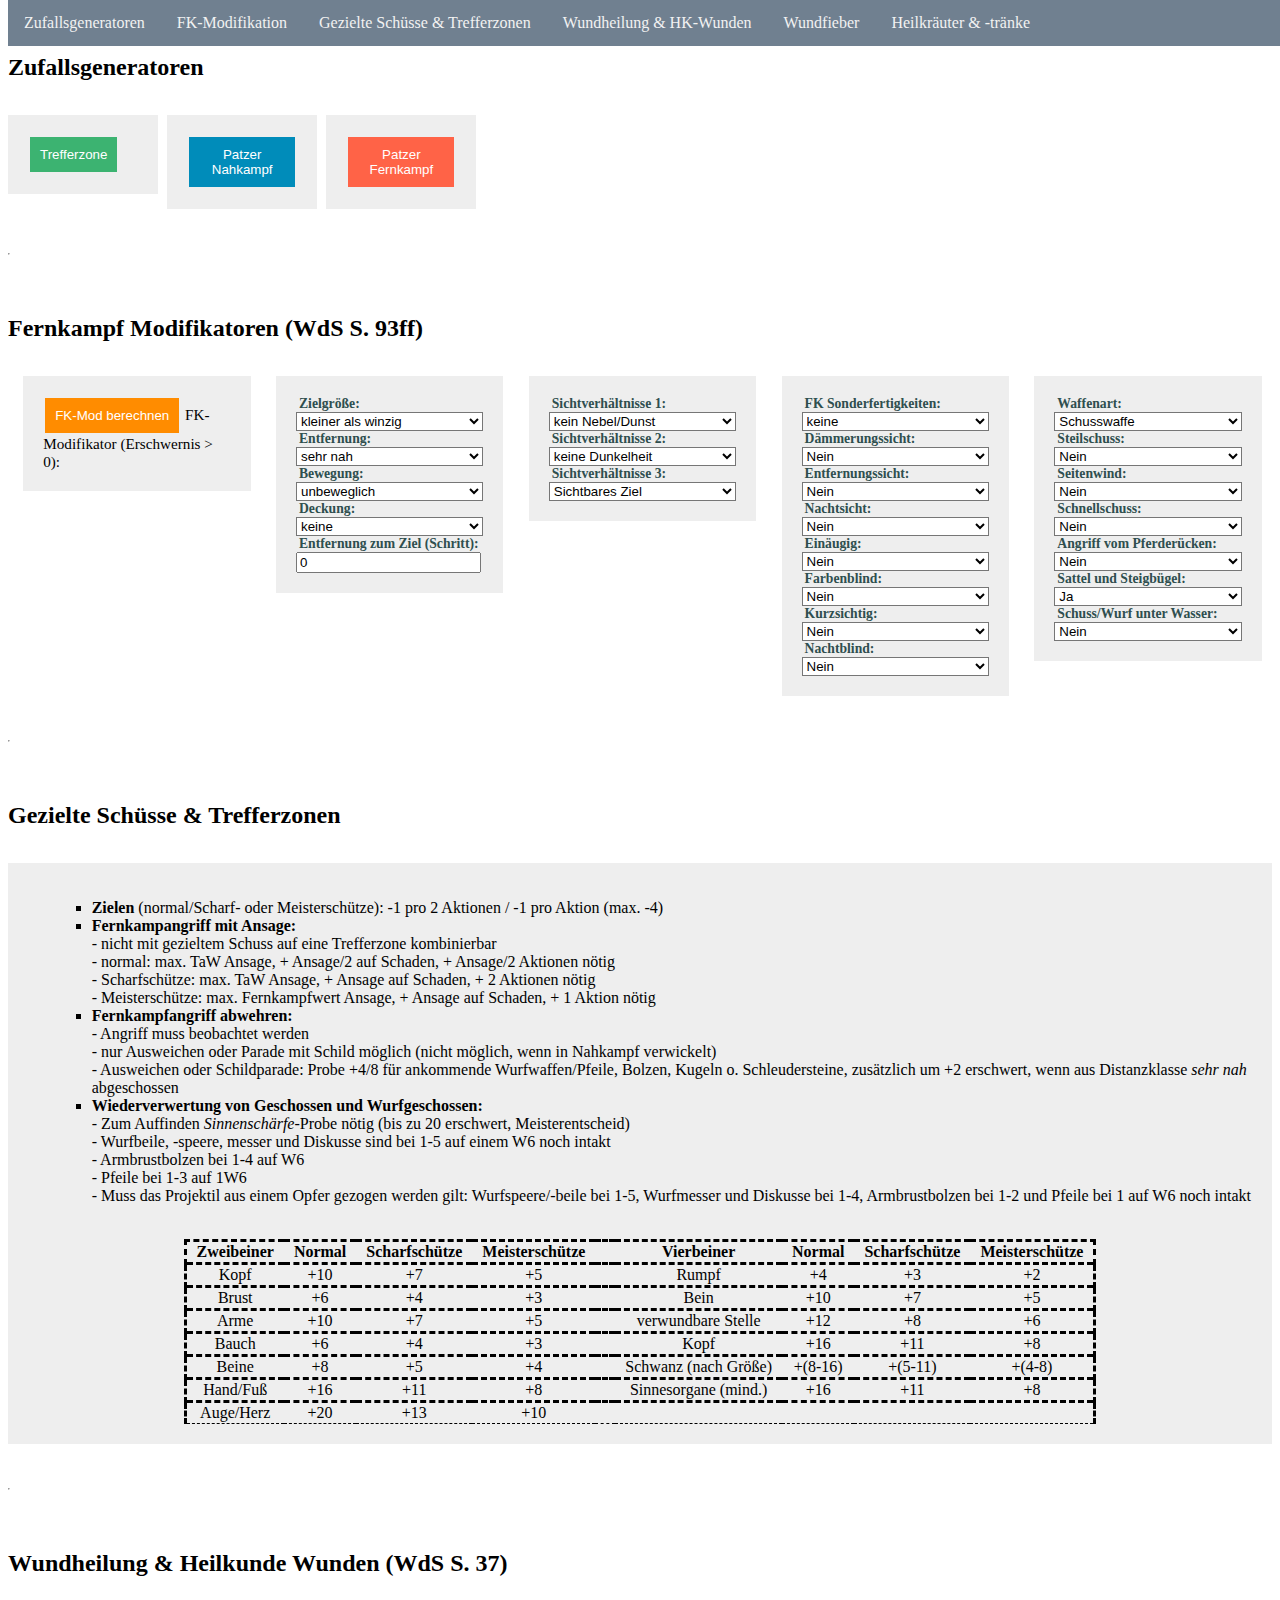
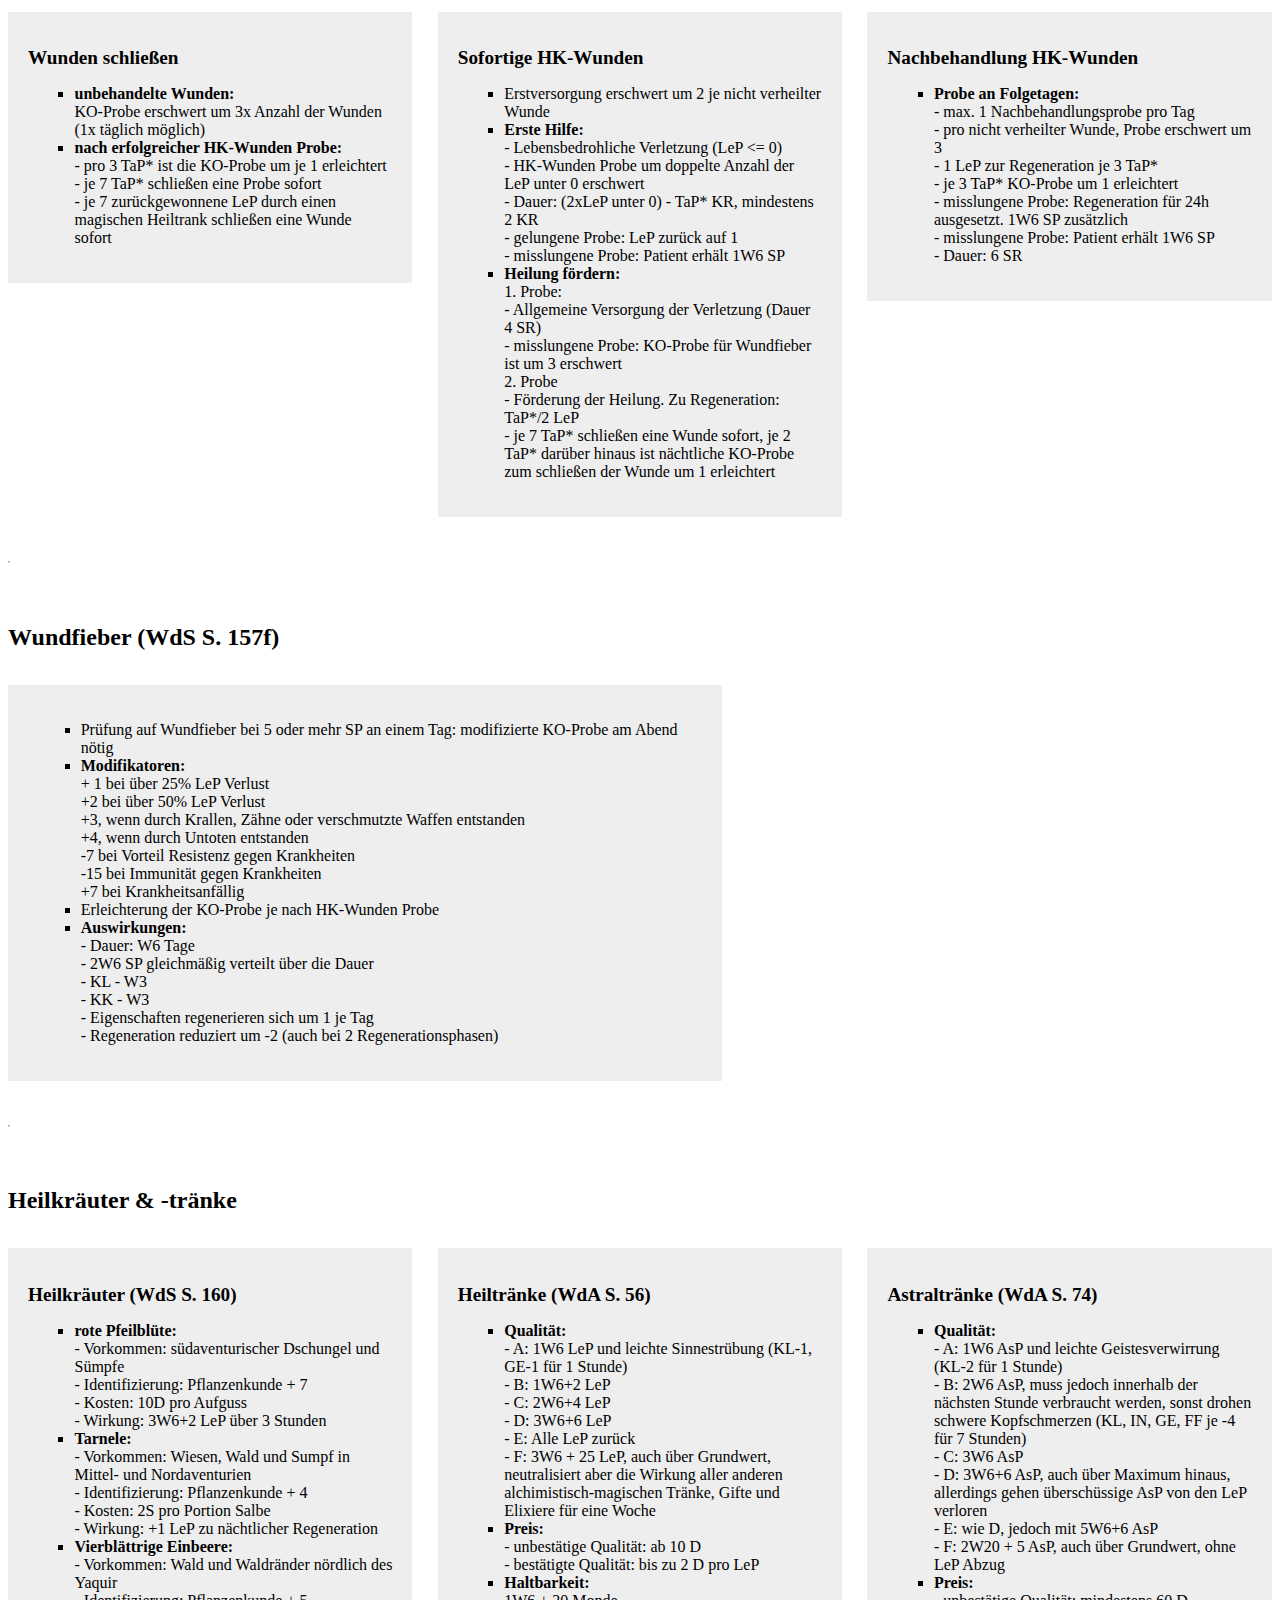
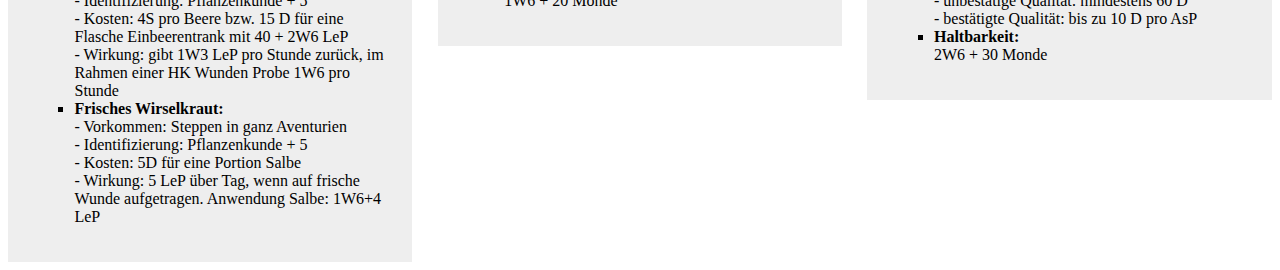
==== index.html @ 0fef97b5 "bugfix FK-mod + gezielte Schüsse und Trefferzonen" ====
<!DOCTYPE html>
<html lang="en">
  <head>
    <meta charset="utf-8" />
    <meta name="viewport" content="width=device-width, initial-scale=1" />
    <title>DSA Tool</title>
    <link rel="stylesheet" href="https://pyscript.net/alpha/pyscript.css" />
    <link rel="stylesheet" type="text/css" href="style.css" media="screen" />
    <script defer src="https://pyscript.net/alpha/pyscript.js"></script>
  </head>
  <body>
    <div class="navbar">
        <nav>
            <a href="#Zufallsgeneratoren">Zufallsgeneratoren</a>
            <a href="#FKMod">FK-Modifikation</a>
            <a href="#gezielterSchuss">Gezielte Schüsse & Trefferzonen</a>
            <a href="#Wundheilung">Wundheilung & HK-Wunden</a>
            <a href="#Wundfieber">Wundfieber</a>
            <a href="#Heilkraeuter">Heilkräuter & -tränke</a>
        </nav>
    </div>
    <div class="main">
        <div class="container">
            <h1 id="Zufallsgeneratoren">Zufallsgeneratoren</h1>
            <br>
            <div class="bigbox">
                <button id="submit" class="button button1" pys-onClick="trefferzone">Trefferzone</button>
                <div id="output"></div>
                <py-script src="./DSAtool.py"></py-script>
            </div>
            <div class="bigbox">
                <button id="submit2" class="button button2" pys-onClick="patzertabelle_nk">Patzer Nahkampf</button>
                <div id="output2"></div>
                <py-script src="./DSAtool.py"></py-script>
            </div>
            <div class="bigbox">
                <button id="submit3" class="button button3" pys-onClick="patzertabelle_fk">Patzer Fernkampf</button>
                <div id="output3"></div>
                <py-script src="./DSAtool.py"></py-script>
            </div>
        </div>
        <div class="container">
            <br>
            <br>
            <hr>
            <br>
            <br>
        </div>
        <div class="container">
            <h1 id="FKMod">Fernkampf Modifikatoren (WdS S. 93ff)</h1><br>
            <form onsubmit="return false">
                <div class ="box2">
                    <input class="button button4" pys-onClick="fk_html_to_py" type="submit" id="btn-form" value="FK-Mod berechnen">
                    <py-script src="./DSAtool.py"></py-script>
                    FK-Modifikator (Erschwernis > 0):
                    <b><div id="output4"></div></b>
                </div>
                <div class="box2">
                    <label>Zielgröße:</label>
                    <select name="size" id="size">
                        <option value="kleiner als winzig">kleiner als winzig</option>
                        <option value="winzig">winzig (z.B. Münze, Drachenauge, Maus, Kröte)</option>
                        <option value="sehr klein">sehr klein (z.B. Schlange, Fasan, Katze, Rabe</option>
                        <option value="klein">klein (z.B. Wolf, Reh, Schaf)</option>
                        <option value="mittel">mittel (z.B. Mensch, Ork, Elf, Goblin, Zwerg)</option>
                        <option value="groß">groß (z.B. Pferd, Steppenrind, Oger, Troll)</option>
                        <option value="sehr groß">sehr groß (z.B. Scheunentor, Drache, Elefant, Riese)</option>
                        <option value="größer als sehr groß">größer als sehr groß</option>
                    </select>
                    <label>Entfernung:</label>
                    <select name="distance" id="distance">
                        <option value="sehr nah">sehr nah</option>
                        <option value="nah">nah</option>
                        <option value="mittel">mittel</option>
                        <option value="weit">weit</option>
                        <option value="extrem weit">extrem weit</option>
                    </select>
                    <label for="movement">Bewegung:</label>
                    <select name="movement" id="movement">
                        <option value="unbeweglich">unbeweglich</option>
                        <option value="stillstehend">stillstehend</option>
                        <option value="leichte Bewegung">leicht</option>
                        <option value="schnelle Bewegung">schnell</option>
                        <option value="sehr schnelle Bewegung">sehr schnell</option>
                    </select>
                    <label for="protection">Deckung:</label>
                    <select name="protection" id="protection" width="40px !important">
                        <option value="none">keine</option>
                        <option value="halb">1/2-Deckung (z.B. große Schilde)</option>
                        <option value="dreiviertel">3/4-Deckung (z.B. sehr große Schilde)</option>
                    </select>
                    <label for="dis">Entfernung zum Ziel (Schritt):</label>
                    <input type="number" id="dis" name="dis" value="0"><br>
                </div>
                <div class="box2">
                    <label for="sight1">Sichtverhältnisse 1:</label>
                    <select name="sight1" id="sight1">
                        <option value="none">kein Nebel/Dunst</option>
                        <option value="Dunst">Dunst</option>
                        <option value="Nebel">Nebel</option>
                    </select>
                    <label for="sight2">Sichtverhältnisse 2:</label>
                    <select name="sight2" id="sight2">
                        <option value="none">keine Dunkelheit</option>
                        <option value="Dämmerung">Dämmerung</option>
                        <option value="Mondlicht">Mondlicht</option>
                        <option value="Sternenlicht">Sternenlicht</option>
                        <option value="Finsternis">Finster</option>
                    </select>
                    <label for="sight3">Sichtverhältnisse 3:</label>
                    <select name="sight3" id="sight3">
                        <option value="none">Sichtbares Ziel</option>
                        <option value="Unsichtbares Ziel">Unsichtbares Ziel</option>
                    </select>
                </div>
                <div class="box2">
                    <label for="range_SF">FK Sonderfertigkeiten:</label>
                    <select name="range_SF" id="range_SF">
                        <option value="none">keine</option>
                        <option value="Scharfschütze">Scharfschütze</option>
                        <option value="Meisterschütze">Meisterschütze</option>
                    </select>
                    <label for="twilightVision">Dämmerungssicht:</label>
                    <select name="twilightVision" id="twilightVision">
                        <option value="False">Nein</option>
                        <option value="True">Ja</option>
                    </select>
                    <label for="distanceView">Entfernungssicht:</label>
                    <select name="distanceView" id="distanceView">
                        <option value="False">Nein</option>
                        <option value="True">Ja</option>
                    </select>
                    <label for="nightVision">Nachtsicht:</label>
                    <select name="nightVision" id="nightVision">
                        <option value="False">Nein</option>
                        <option value="True">Ja</option>
                    </select>
                    <label for="oneEyed">Einäugig:</label>
                    <select name="oneEyed" id="oneEyed">
                        <option value="False">Nein</option>
                        <option value="True">Ja</option>
                    </select>
                    <label for="colorblind">Farbenblind:</label>
                    <select name="colorblind" id="colorblind">
                        <option value="False">Nein</option>
                        <option value="True">Ja</option>
                    </select>
                    <label for="shortsighted">Kurzsichtig:</label>
                    <select name="shortsighted" id="shortsighted">
                        <option value="False">Nein</option>
                        <option value="True">Ja</option>
                    </select>
                    <label for="nightblind">Nachtblind:</label>
                    <select name="nightblind" id="nightblind">
                        <option value="False">Nein</option>
                        <option value="True">Ja</option>
                    </select>
                </div>
                <div class="box2">
                    <label for="weapontype">Waffenart:</label>
                    <select name="weapontype" id="weapontype">
                        <option value="Schuss">Schusswaffe</option>
                        <option value="Wurf">Wurfwaffe</option>
                    </select>
                    <label for="steepshot">Steilschuss:</label>
                    <select name="steepshot" id="steepshot">
                        <option value="none">Nein</option>
                        <option value="up">nach oben</option>
                        <option value="down">nach unten</option>
                    </select>
                    <label for="sidewind">Seitenwind:</label>
                    <select name="sidewind" id="sidewind">
                        <option value="none">Nein</option>
                        <option value="böig">böig</option>
                        <option value="stark böig">stark böig</option>
                    </select>
                    <label for="quickshot">Schnellschuss:</label>
                    <select name="quickshot" id="quickshot">
                        <option value="False">Nein</option>
                        <option value="True">Ja</option>
                    </select>
                    <label for="horseattack">Angriff vom Pferderücken:</label>
                    <select name="horseattack" id="horseattack">
                        <option value="none">Nein</option>
                        <option value="stehend">stehendes Pferd</option>
                        <option value="Schritt">Bewegung in Schritt</option>
                        <option value="Galopp">Bewegung im Galopp</option>
                    </select>
                    <label for="horsesaddle">Sattel und Steigbügel:</label>
                    <select name="horsesaddle" id="horsesaddle">
                        <option value="True">Ja</option>
                        <option value="False">Nein</option>
                    </select>
                    <label for="underwater">Schuss/Wurf unter Wasser:</label>
                    <select name="underwater" id="underwater">
                        <option value="False">Nein</option>
                        <option value="True">Ja</option>
                    </select>
                </div>
            </form>
        </div>
        <div class="container">
            <br>
            <br>
            <hr>
            <br>
            <br>
        </div>
        <div class="container">
            <h1 id="gezielterSchuss">Gezielte Schüsse & Trefferzonen</h1>
            <br>
            <div class="maxbox">
                <ul>
                    <li><b>Zielen</b> (normal/Scharf- oder Meisterschütze): -1 pro 2 Aktionen / -1 pro Aktion (max. -4) </li>
                    <li><b>Fernkampangriff mit Ansage:</b>
                        <br>- nicht mit gezieltem Schuss auf eine Trefferzone kombinierbar
                        <br>- normal: max. TaW Ansage, + Ansage/2 auf Schaden, + Ansage/2 Aktionen nötig
                        <br>- Scharfschütze: max. TaW Ansage, + Ansage auf Schaden, + 2 Aktionen nötig
                        <br>- Meisterschütze: max. Fernkampfwert Ansage, + Ansage auf Schaden, + 1 Aktion nötig
                    </li>
                    <li><b>Fernkampfangriff abwehren:</b>
                        <br>- Angriff muss beobachtet werden
                        <br>- nur Ausweichen oder Parade mit Schild möglich (nicht möglich, wenn in Nahkampf verwickelt)
                        <br>- Ausweichen oder Schildparade: Probe +4/8 für ankommende Wurfwaffen/Pfeile, Bolzen, Kugeln o. Schleudersteine, zusätzlich um +2 erschwert, wenn aus Distanzklasse <i>sehr nah</i> abgeschossen
                    </li>
                    <li><b>Wiederverwertung von Geschossen und Wurfgeschossen:</b>
                        <br>- Zum Auffinden <i>Sinnenschärfe</i>-Probe nötig (bis zu 20 erschwert, Meisterentscheid)
                        <br>- Wurfbeile, -speere, messer und Diskusse sind bei 1-5 auf einem W6 noch intakt
                        <br>- Armbrustbolzen bei 1-4 auf W6
                        <br>- Pfeile bei 1-3 auf 1W6
                        <br>- Muss das Projektil aus einem Opfer gezogen werden gilt: Wurfspeere/-beile bei 1-5, Wurfmesser und Diskusse bei 1-4, Armbrustbolzen bei 1-2 und Pfeile bei 1 auf W6 noch intakt
                    </li>
                </ul>
                <br>
                <table style="margin-left:auto; margin-right:auto">
                    <tr>
                      <th>Zweibeiner</th>
                      <th>Normal</th>
                      <th>Scharfschütze</th>
                      <th>Meisterschütze</th>
                      <th></th>
                      <th>Vierbeiner</th>
                      <th>Normal</th>
                      <th>Scharfschütze</th>
                      <th>Meisterschütze</th>
                    </tr>
                    <tr>
                      <td>Kopf</td>
                      <td>+10</td>
                      <td>+7</td>
                      <td>+5</td>
                      <td></td>
                      <td>Rumpf</td>
                      <td>+4</td>
                      <td>+3</td>
                      <td>+2</td>
                    </tr>
                    <tr>
                      <td>Brust</td>
                      <td>+6</td>
                      <td>+4</td>
                      <td>+3</td>
                      <td></td>
                      <td>Bein</td>
                      <td>+10</td>
                      <td>+7</td>
                      <td>+5</td>
                    </tr>
                    <tr>
                        <td>Arme</td>
                        <td>+10</td>
                        <td>+7</td>
                        <td>+5</td>
                        <td></td>
                        <td>verwundbare Stelle</td>
                        <td>+12</td>
                        <td>+8</td>
                        <td>+6</td>
                      </tr>
                      <tr>
                        <td>Bauch</td>
                        <td>+6</td>
                        <td>+4</td>
                        <td>+3</td>
                        <td></td>
                        <td>Kopf</td>
                        <td>+16</td>
                        <td>+11</td>
                        <td>+8</td>
                      </tr>
                      <tr>
                        <td>Beine</td>
                        <td>+8</td>
                        <td>+5</td>
                        <td>+4</td>
                        <td></td>
                        <td>Schwanz (nach Größe)</td>
                        <td>+(8-16)</td>
                        <td>+(5-11)</td>
                        <td>+(4-8)</td>
                      </tr>
                      <tr>
                        <td>Hand/Fuß</td>
                        <td>+16</td>
                        <td>+11</td>
                        <td>+8</td>
                        <td></td>
                        <td>Sinnesorgane (mind.)</td>
                        <td>+16</td>
                        <td>+11</td>
                        <td>+8</td>
                      </tr>
                      <tr>
                        <td>Auge/Herz</td>
                        <td>+20</td>
                        <td>+13</td>
                        <td>+10</td>
                        <td></td>
                        <td></td>
                        <td></td>
                        <td></td>
                        <td></td>
                      </tr>
                  </table> 
            </div>
        </div>
        <div class="container">
            <br>
            <br>
            <hr>
            <br>
            <br>
        </div>
        <div class="container">
            <h1 id="Wundheilung">Wundheilung & Heilkunde Wunden (WdS S. 37)</h1><br>
            <div class="bigbox">
                <h2>Wunden schließen</h2>
                <ul>
                    <li><b>unbehandelte Wunden:</b><br>KO-Probe erschwert um 3x Anzahl der Wunden (1x täglich möglich)</li>
                    <li><b>nach erfolgreicher HK-Wunden Probe:</b><br>- pro 3 TaP* ist die KO-Probe um je 1 erleichtert<br>- je 7 TaP* schließen eine Probe sofort<br>- je 7 zurückgewonnene LeP durch einen magischen Heiltrank schließen eine Wunde sofort</li>
                </ul>
            </div>
            <div class="bigbox">
                <h2>Sofortige HK-Wunden</h2>
                <ul>
                    <li>Erstversorgung erschwert um 2 je nicht verheilter Wunde</li>
                    <li><b>Erste Hilfe:</b><br>- Lebensbedrohliche Verletzung (LeP <= 0)<br>- HK-Wunden Probe um doppelte Anzahl der LeP unter 0 erschwert<br>- Dauer: (2xLeP unter 0) - TaP* KR, mindestens 2 KR<br>- gelungene Probe: LeP zurück auf 1<br>- misslungene Probe: Patient erhält 1W6 SP</li>
                    <li><b>Heilung fördern:</b><br>1. Probe:<br>- Allgemeine Versorgung der Verletzung (Dauer 4 SR)<br>- misslungene Probe: KO-Probe für Wundfieber ist um 3 erschwert<br>2. Probe<br>- Förderung der Heilung. Zu Regeneration: TaP*/2 LeP<br>- je 7 TaP* schließen eine Wunde sofort, je 2 TaP* darüber hinaus ist nächtliche KO-Probe zum schließen der Wunde um 1 erleichtert</li>
                </ul>
            </div>
            <div class="bigbox">
                <h2>Nachbehandlung HK-Wunden</h2>
                <ul>
                    <li><b>Probe an Folgetagen:</b><br>- max. 1 Nachbehandlungsprobe pro Tag<br>- pro nicht verheilter Wunde, Probe erschwert um 3<br>- 1 LeP zur Regeneration je 3 TaP*<br>- je 3 TaP* KO-Probe um 1 erleichtert<br>- misslungene Probe: Regeneration für 24h ausgesetzt. 1W6 SP zusätzlich<br>- misslungene Probe: Patient erhält 1W6 SP<br>- Dauer: 6 SR</li>
                </ul>
            </div>
        </div>
        <div class="container">
            <br>
            <br>
            <hr>
            <br>
            <br>
        </div>
        <div class="container">
            <h1 id="Wundfieber">Wundfieber (WdS S. 157f)</h1><br>
            <div class="maxbox">
                <ul>
                    <li>Prüfung auf Wundfieber bei 5 oder mehr SP an einem Tag: modifizierte KO-Probe am Abend nötig</li>
                    <li><b>Modifikatoren:</b><br>+ 1 bei über 25% LeP Verlust<br>+2 bei über 50% LeP Verlust<br>+3, wenn durch Krallen, Zähne oder verschmutzte Waffen entstanden<br>+4, wenn durch Untoten entstanden<br>-7 bei Vorteil Resistenz gegen Krankheiten<br>-15 bei Immunität gegen Krankheiten<br>+7 bei Krankheitsanfällig</li>
                    <li>Erleichterung der KO-Probe je nach HK-Wunden Probe</li>
                    <li><b>Auswirkungen:</b><br>- Dauer: W6 Tage<br>- 2W6 SP gleichmäßig verteilt über die Dauer<br>- KL - W3<br>- KK - W3<br>- Eigenschaften regenerieren sich um 1 je Tag<br>- Regeneration reduziert um -2 (auch bei 2 Regenerationsphasen) </li>
                </ul>
            </div>
        </div>
        <div class="container">
            <br>
            <br>
            <hr>
            <br>
            <br>
        </div>
        <div class="container">
            <h1 id="Heilkraeuter">Heilkräuter & -tränke</h1><br>
            <div class="bigbox">
                <h2>Heilkräuter (WdS S. 160)</h2>
                <ul>
                    <li><b>rote Pfeilblüte:</b><br>- Vorkommen: südaventurischer Dschungel und Sümpfe<br>- Identifizierung: Pflanzenkunde + 7<br>- Kosten: 10D pro Aufguss<br>- Wirkung: 3W6+2 LeP über 3 Stunden</li>
                    <li><b>Tarnele:</b><br>- Vorkommen: Wiesen, Wald und Sumpf in Mittel- und Nordaventurien<br>- Identifizierung: Pflanzenkunde + 4<br>- Kosten: 2S pro Portion Salbe<br>- Wirkung: +1 LeP zu nächtlicher Regeneration</li>
                    <li><b>Vierblättrige Einbeere:</b><br>- Vorkommen: Wald und Waldränder nördlich des Yaquir<br>- Identifizierung: Pflanzenkunde + 5<br>- Kosten: 4S pro Beere bzw. 15 D für eine Flasche Einbeerentrank mit 40 + 2W6 LeP<br>- Wirkung: gibt 1W3 LeP pro Stunde zurück, im Rahmen einer HK Wunden Probe 1W6 pro Stunde</li>
                    <li><b>Frisches Wirselkraut:</b><br>- Vorkommen: Steppen in ganz Aventurien<br>- Identifizierung: Pflanzenkunde + 5<br>- Kosten: 5D für eine Portion Salbe<br>- Wirkung: 5 LeP über Tag, wenn auf frische Wunde aufgetragen. Anwendung Salbe: 1W6+4 LeP</li>
                </ul>
            </div>
            <div class="bigbox">
                <h2>Heiltränke (WdA S. 56)</h2>
                <ul>
                    <li><b>Qualität:</b><br>- A: 1W6 LeP und leichte Sinnestrübung (KL-1, GE-1 für 1 Stunde)<br>- B: 1W6+2 LeP<br>- C: 2W6+4 LeP<br>- D: 3W6+6 LeP<br>- E: Alle LeP zurück<br>- F: 3W6 + 25 LeP, auch über Grundwert, neutralisiert aber die Wirkung aller anderen alchimistisch-magischen Tränke, Gifte und Elixiere für eine Woche</li>
                    <li><b>Preis:</b><br>- unbestätige Qualität: ab 10 D<br>- bestätigte Qualität: bis zu 2 D pro LeP</li>
                    <li><b>Haltbarkeit:</b><br>1W6 + 20 Monde</li>
                </ul>
            </div>
            <div class="bigbox">
                <h2>Astraltränke (WdA S. 74)</h2>
                <ul>
                    <li><b>Qualität:</b><br>- A: 1W6 AsP und leichte Geistesverwirrung (KL-2 für 1 Stunde)<br>- B: 2W6 AsP, muss jedoch innerhalb der nächsten Stunde verbraucht werden, sonst drohen schwere Kopfschmerzen (KL, IN, GE, FF je -4 für 7 Stunden)<br>- C: 3W6 AsP<br>- D: 3W6+6 AsP, auch über Maximum hinaus, allerdings gehen überschüssige AsP von den LeP verloren<br>- E: wie D, jedoch mit 5W6+6 AsP<br>- F: 2W20 + 5 AsP, auch über Grundwert, ohne LeP Abzug</li>
                    <li><b>Preis:</b><br>- unbestätige Qualität: mindestens 60 D<br>- bestätigte Qualität: bis zu 10 D pro AsP</li>
                    <li><b>Haltbarkeit:</b><br>2W6 + 30 Monde</li>
                </ul>
            </div>
        </div>
    </div>
  </body>
</html>
---- style.css ----
html {
    scroll-behavior: smooth;
}

body {
    background-color: white;
}

h1 {
    font-size: 1.5em;
  }

h2 {
    font-size: 1.2em;
    font-weight: bold;
}

.button {
    border:none;
    color: white;
    padding: 10px 10px;
    text-align: center;
    text-decoration: none;
    display: inline-block;
    font-size: 1.0 em;
    margin: 2px 2px;
    cursor: pointer;
}
  
.button1 {background-color: mediumseagreen;} /* Green */
.button2 {background-color: #008CBA;} /* Blue */
.button3 {background-color: tomato;}
.button4 {background-color: darkorange;}

form {
      width: 100%;
      margin: 0 auto;
      padding: 0 1em;
      font-size: 0.95em;
}

form label {
    display: block;
    font-size: 0.9em;
    font-weight: bold;
    color: darkslategrey;
    padding-left: 3px;
}

form select {
    background-color: white;
    min-width: 100%;
    max-width: 100%;
}

.container {
    display:table;
}

.table-row {
    display:table-row;
}

.box2 { 
    float: left;
    width: 18%;
    margin-right: 2%;
    padding: 20px;
    background: #eeeeee;
    box-sizing: border-box;
}

.box2:last-child { 
    margin-right: 0;
}

.bigbox { 
    float: left;
    width: 32%;
    margin-right: 2%;
    padding: 20px;
    background: #eeeeee;
    box-sizing: border-box;
    font-size: 1.0em;
}

.bigbox:last-child { 
    margin-right: 0;
}

.maxbox { 
    float: left;
    width: 100%;
    padding: 20px;
    background: #eeeeee;
    box-sizing: border-box;
    font-size: 1.0em;
}

.maxbox:last-child { 
    margin-right: 0;
}

li {
    font-size: 1.0em;
    list-style: square;
    margin-left: 2%;
 }

  /* The navigation bar */
.navbar {
    overflow: hidden;
    background-color: slategray;
    position: fixed; /* Set the navbar to fixed position */
    top: 0; /* Position the navbar at the top of the page */
    width: 100%; /* Full width */
    }

/* Links inside the navbar */
.navbar a {
    float: left;
    display: block;
    color: #f2f2f2;
    text-align: center;
    padding: 14px 16px;
    text-decoration: none;
}

/* Change background on mouse-over */
.navbar a:hover {
    background: #D6EEEE;
    color: black;
}

/* Main content */
.main {
    margin-top: 3%; /* Add a top margin to avoid content overlay */
}

table {
    border: 0px;
    border-collapse: collapse;
}

th, td {
    text-align: center;
    padding-left: 10px;
    padding-right: 10px;
}

tr {
    border-bottom: 1px solid black;
    border-style: dashed;
}

tr:hover {
    background-color: #D6EEEE;
}
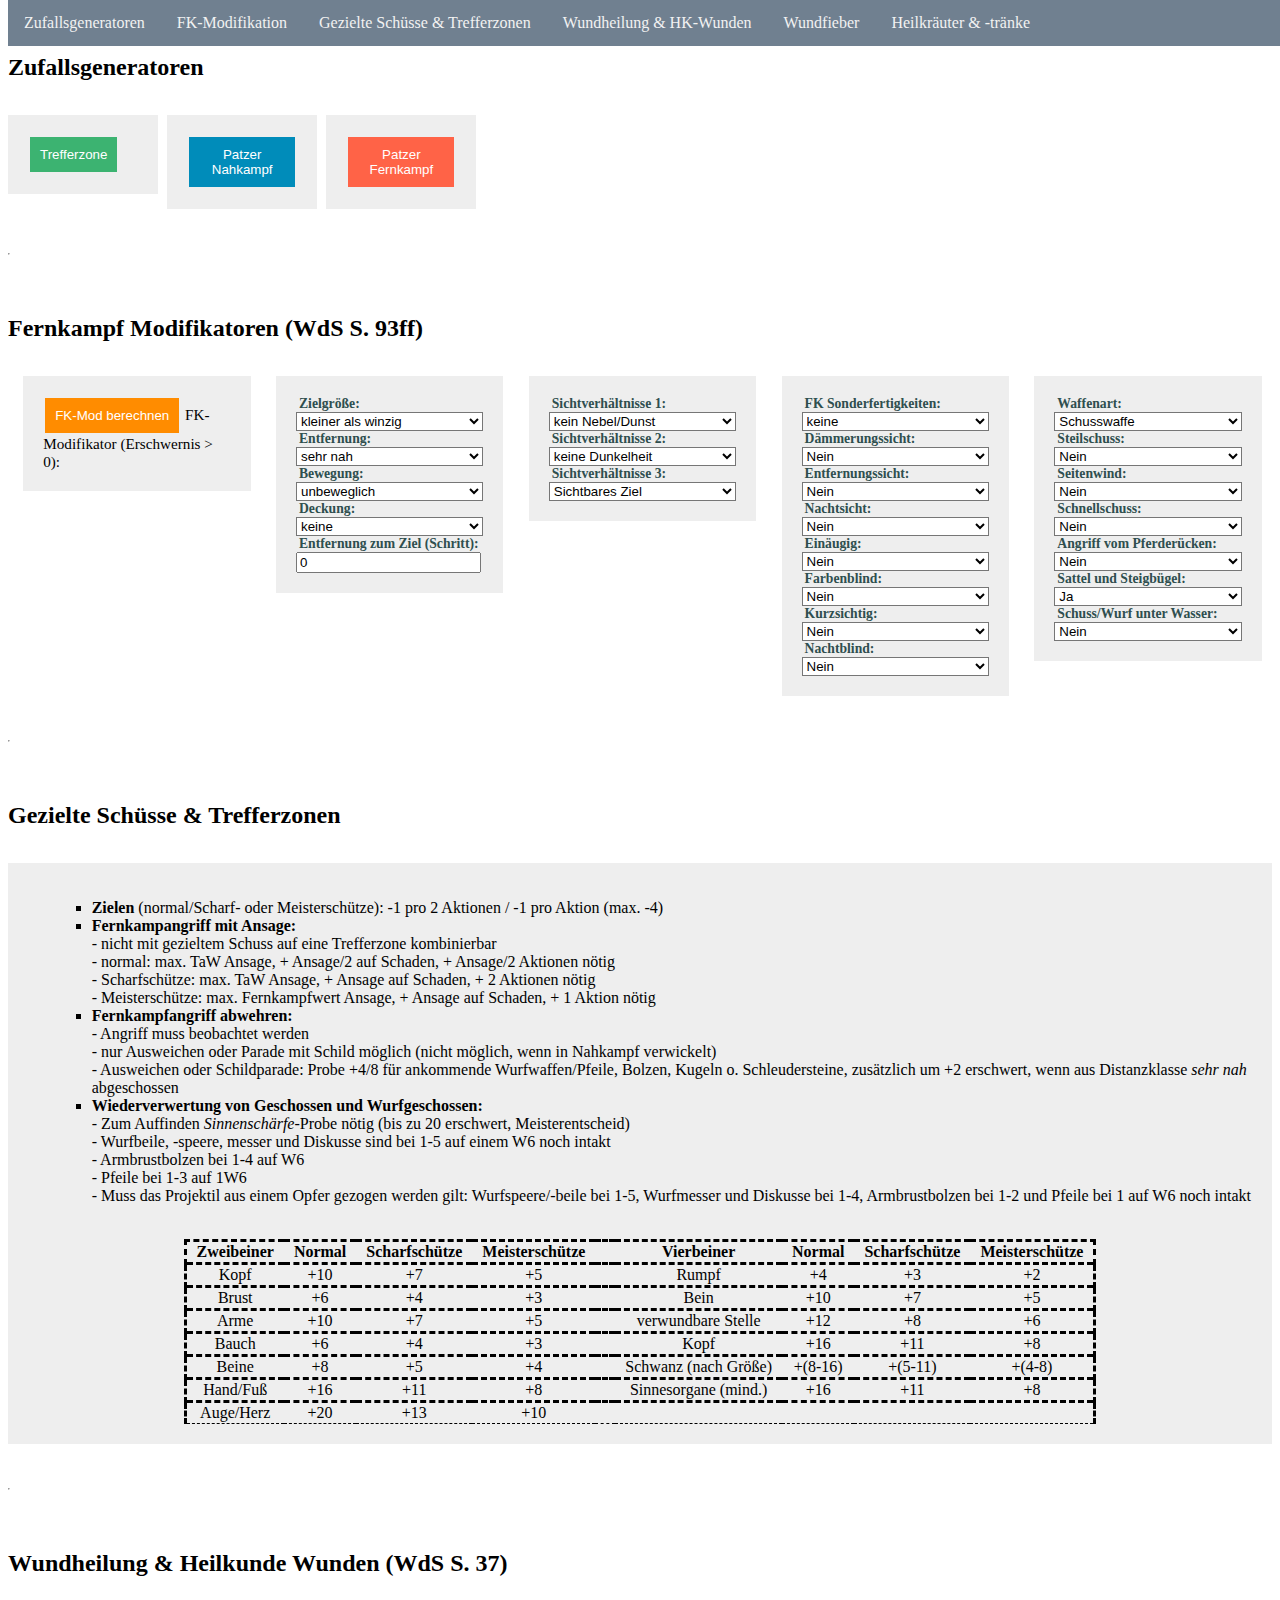
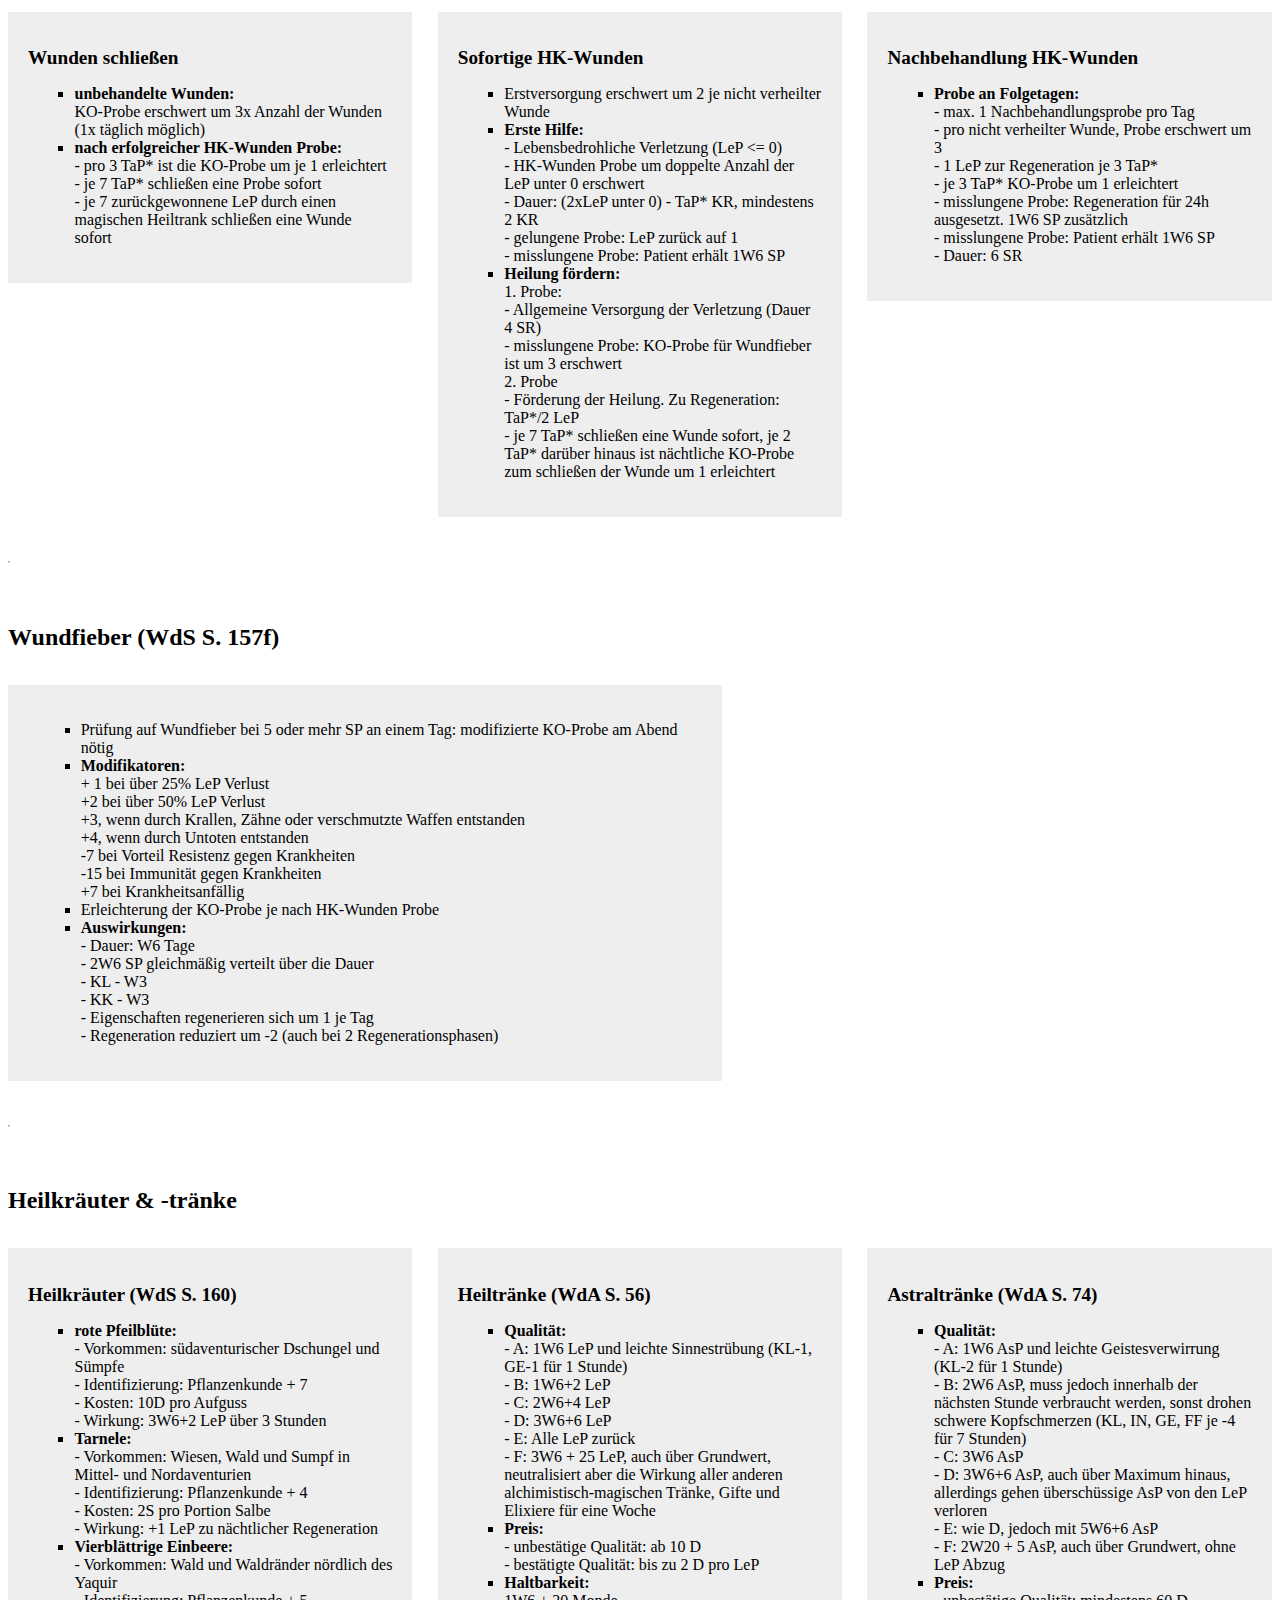
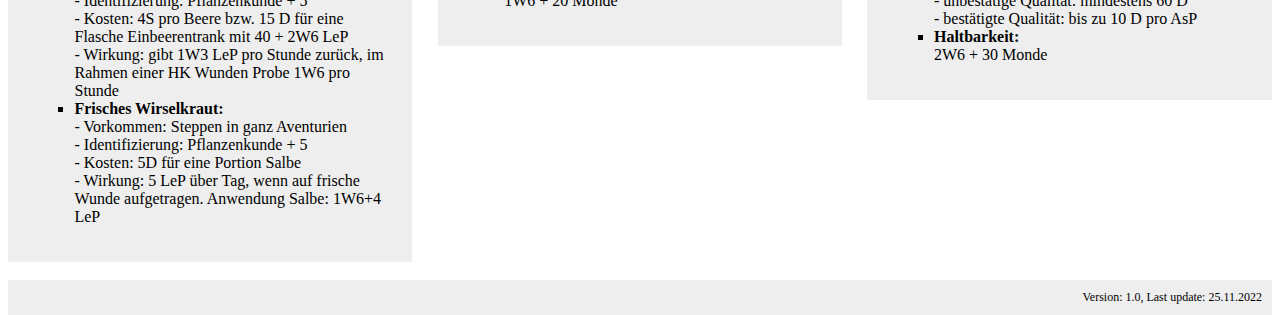
==== commit f47908ad: "adding version + last update" ====
--- a/index.html
+++ b/index.html
@@ -408,6 +408,10 @@
                 </ul>
             </div>
         </div>
+        <br>
+        <div class="infobox">
+            Version: 1.0, Last update: 25.11.2022
+        </div>
     </div>
   </body>
 </html>--- a/style.css
+++ b/style.css
@@ -97,8 +97,14 @@
     font-size: 1.0em;
 }
 
-.maxbox:last-child { 
-    margin-right: 0;
+.infobox { 
+    float: left;
+    width: 100%;
+    padding: 10px;
+    background: #eeeeee;
+    box-sizing: border-box;
+    font-size: 0.75em;
+    text-align: right;
 }
 
 li {
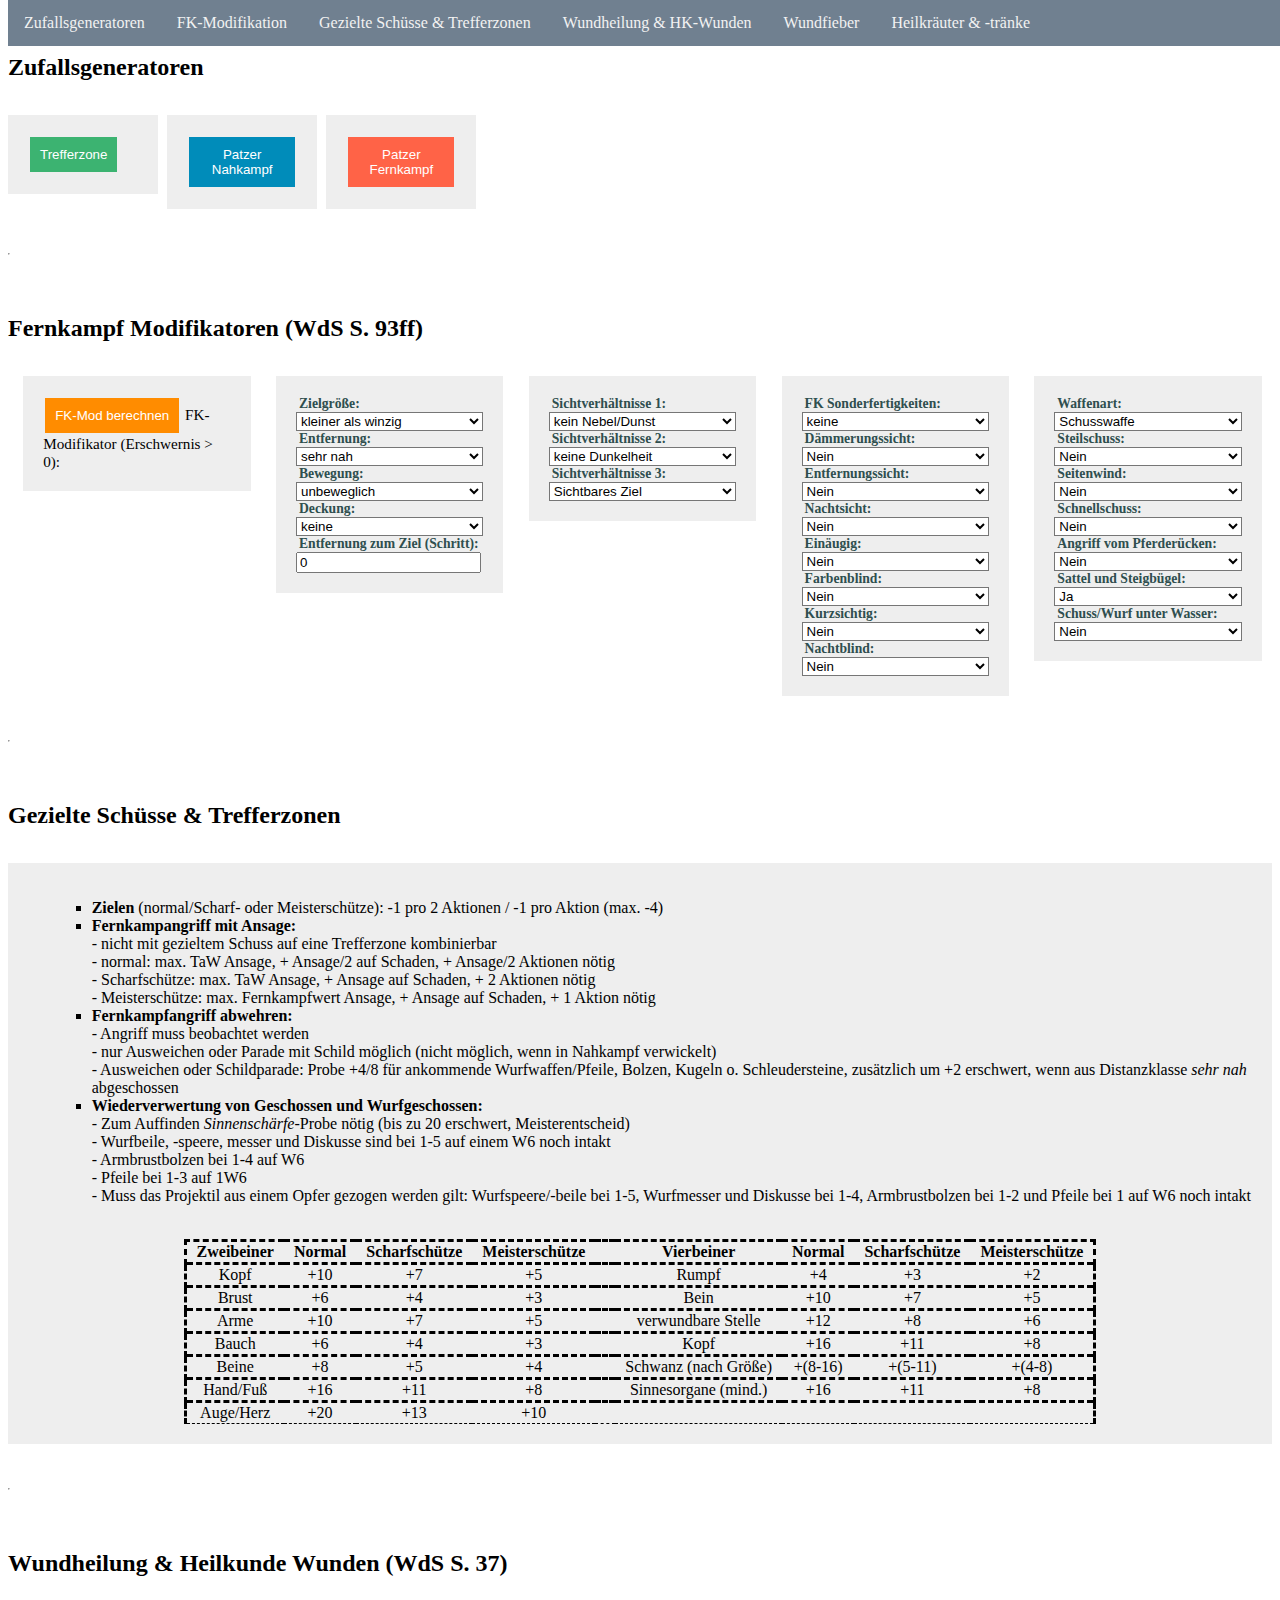
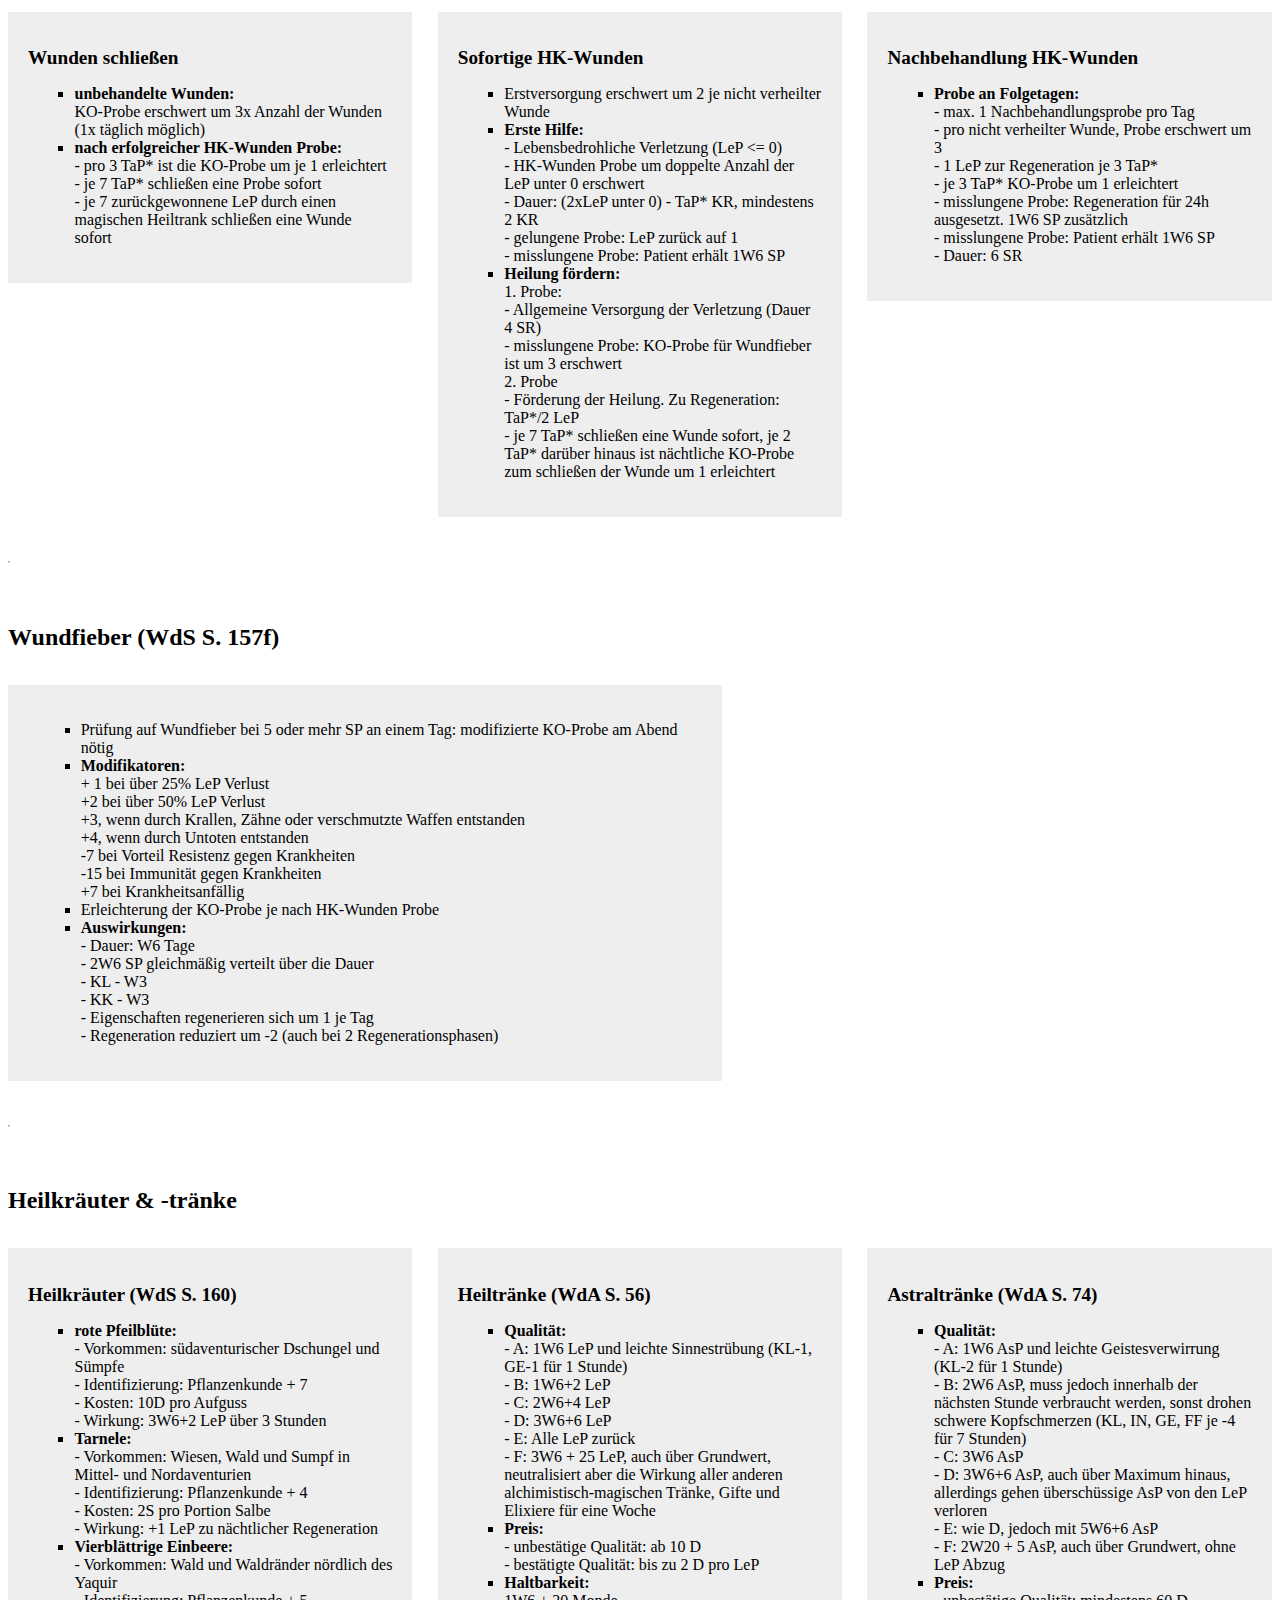
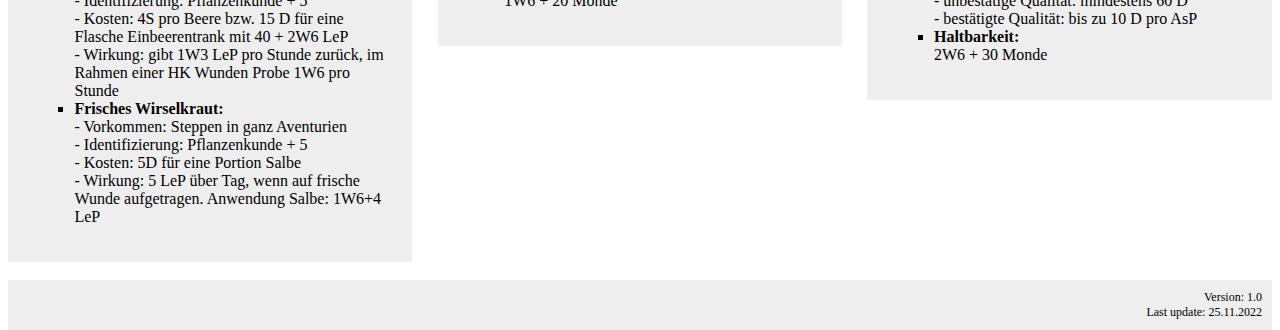
==== commit 6929c996: "Adjusting styles" ====
--- a/index.html
+++ b/index.html
@@ -410,7 +410,8 @@
         </div>
         <br>
         <div class="infobox">
-            Version: 1.0, Last update: 25.11.2022
+            Version: 1.0<br>
+            Last update: 25.11.2022
         </div>
     </div>
   </body>
--- a/style.css
+++ b/style.css
@@ -55,6 +55,10 @@
 
 .container {
     display:table;
+}
+
+.main {
+    margin-top: 3%; /* Add a top margin to avoid content overlay */
 }
 
 .table-row {
@@ -117,12 +121,10 @@
 .navbar {
     overflow: hidden;
     background-color: slategray;
-    position: fixed; /* Set the navbar to fixed position */
-    top: 0; /* Position the navbar at the top of the page */
-    width: 100%; /* Full width */
+    position: fixed;
+    top: 0;
+    width: 100%;
     }
-
-/* Links inside the navbar */
 .navbar a {
     float: left;
     display: block;
@@ -131,18 +133,13 @@
     padding: 14px 16px;
     text-decoration: none;
 }
-
-/* Change background on mouse-over */
 .navbar a:hover {
     background: #D6EEEE;
     color: black;
 }
 
-/* Main content */
-.main {
-    margin-top: 3%; /* Add a top margin to avoid content overlay */
-}
 
+/* Table Style */
 table {
     border: 0px;
     border-collapse: collapse;
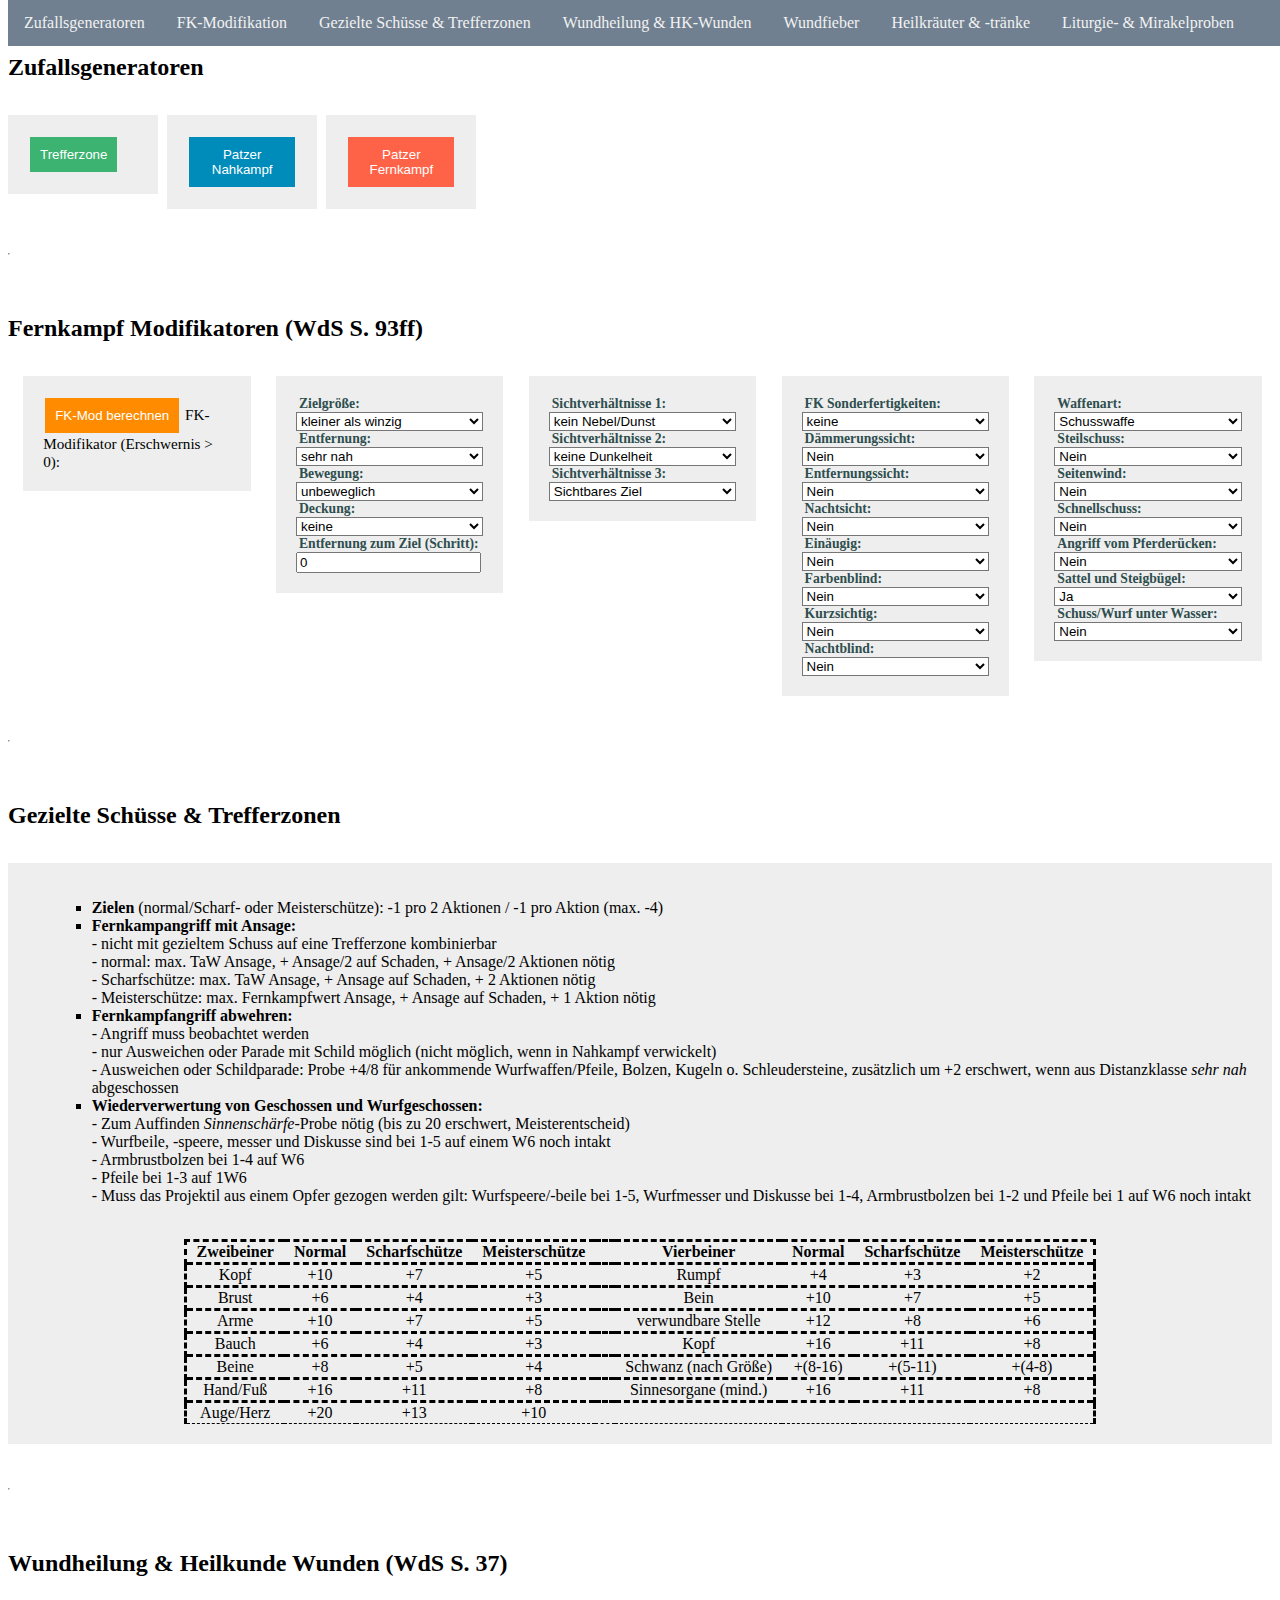
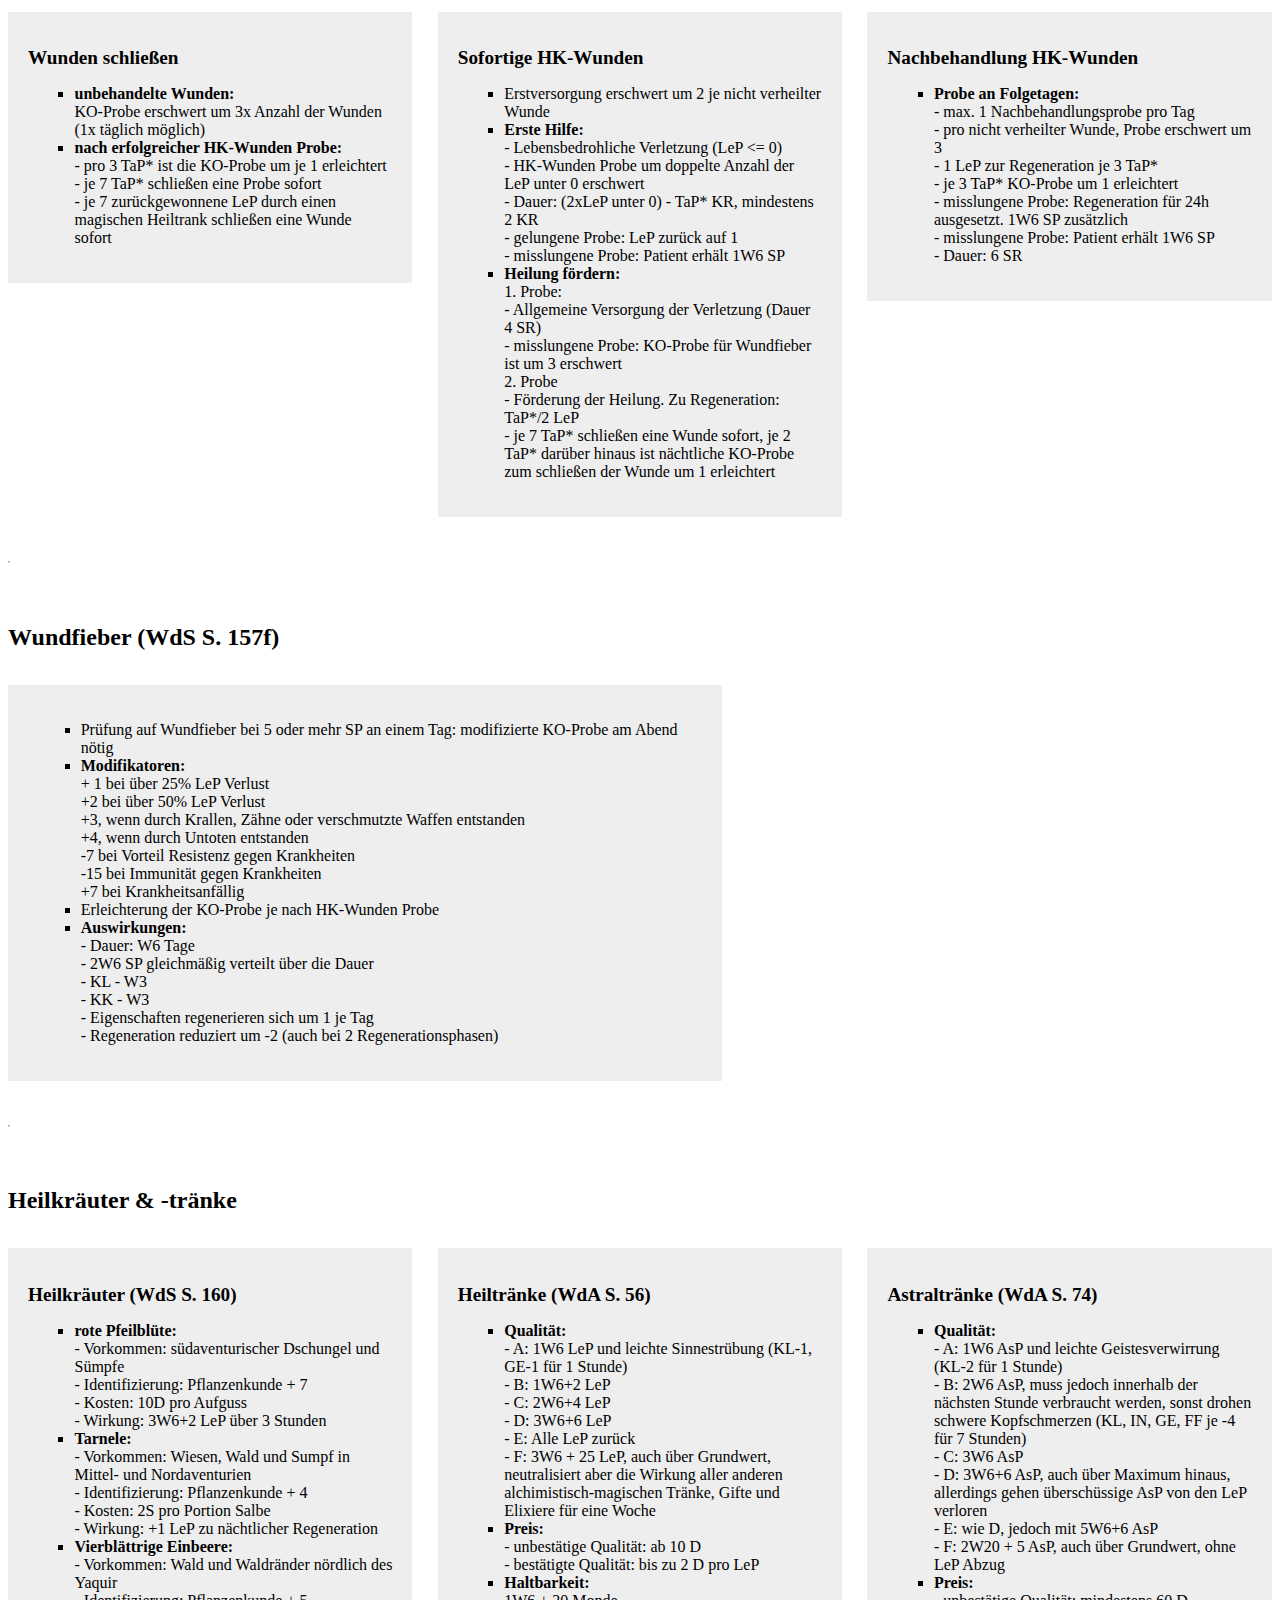
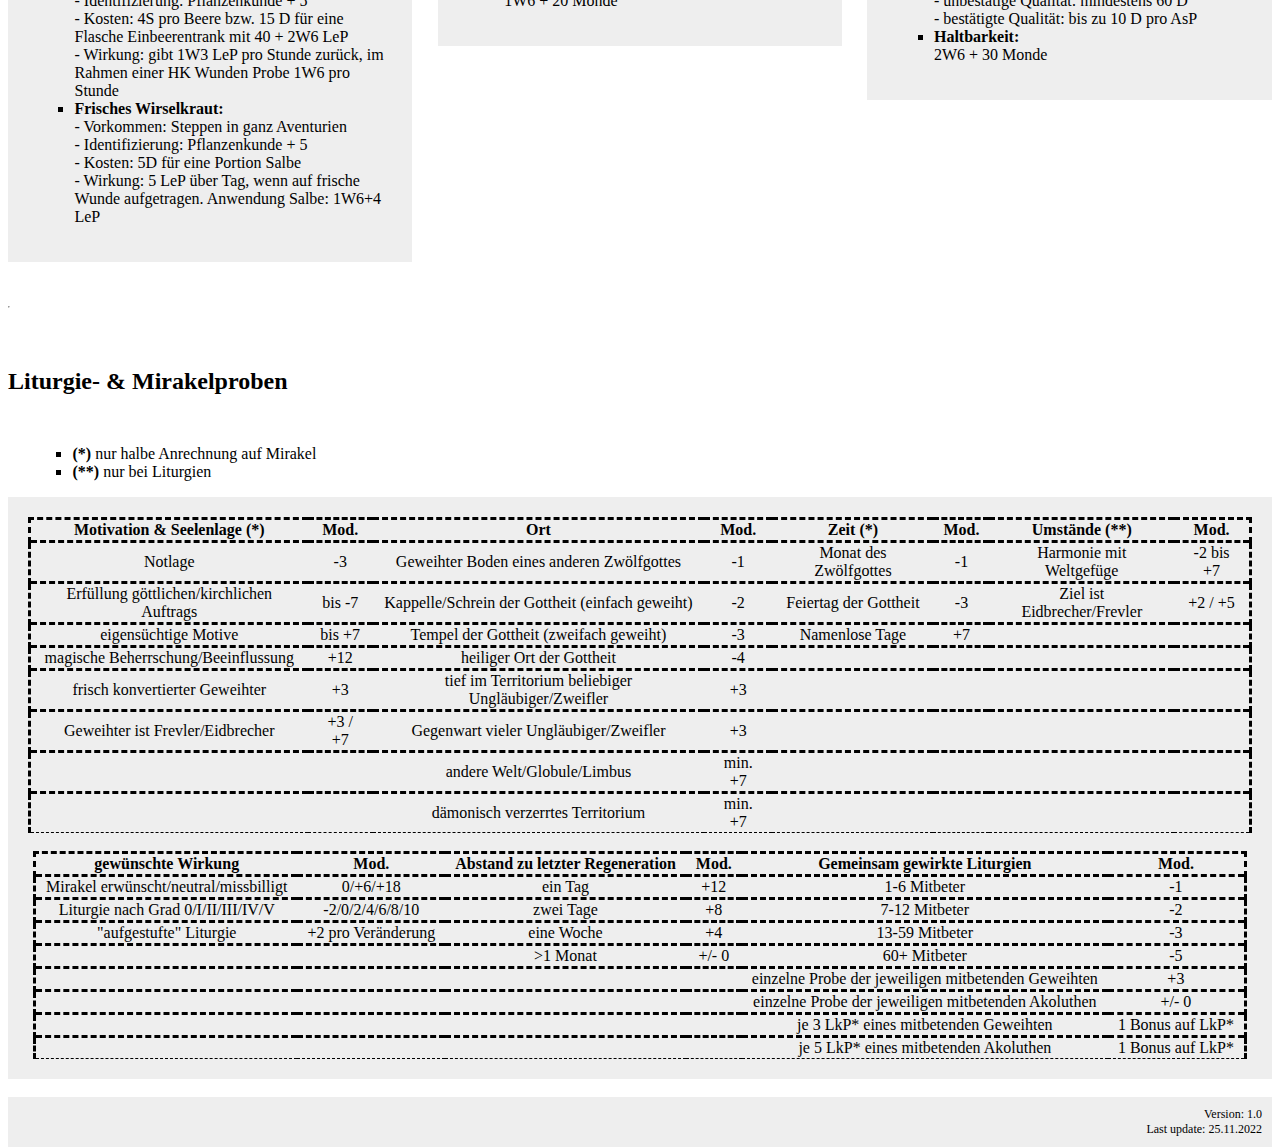
==== commit d34fb2c5: "Liturgieproben" ====
--- a/index.html
+++ b/index.html
@@ -17,6 +17,7 @@
             <a href="#Wundheilung">Wundheilung & HK-Wunden</a>
             <a href="#Wundfieber">Wundfieber</a>
             <a href="#Heilkraeuter">Heilkräuter & -tränke</a>
+            <a href="#LiturgieMirakelprobe">Liturgie- & Mirakelproben</a>
         </nav>
     </div>
     <div class="main">
@@ -408,6 +409,190 @@
                 </ul>
             </div>
         </div>
+        <div class="container">
+            <br>
+            <br>
+            <hr>
+            <br>
+            <br>
+        </div>
+        <div class="container">
+            <h1 id="LiturgieMirakelprobe">Liturgie- & Mirakelproben</h1>
+            <br>
+            <ul>
+                <li><b>(*)</b> nur halbe Anrechnung auf Mirakel</li>
+                <li><b>(**)</b> nur bei Liturgien</li>
+            </ul>
+            <div class="maxbox">
+                <table style="margin-left:auto; margin-right:auto">
+                    <tr>
+                      <th>Motivation & Seelenlage (*)</th>
+                      <th>Mod.</th>
+                      <th>Ort</th>
+                      <th>Mod.</th>
+                      <th>Zeit (*)</th>
+                      <th>Mod.</th>
+                      <th>Umstände (**)</th>
+                      <th>Mod.</th>
+                    </tr>
+                    <tr>
+                      <td>Notlage</td>
+                      <td>-3</td>
+                      <td>Geweihter Boden eines anderen Zwölfgottes</td>
+                      <td>-1</td>
+                      <td>Monat des Zwölfgottes</td>
+                      <td>-1</td>
+                      <td>Harmonie mit Weltgefüge</td>
+                      <td>-2 bis +7</td>
+                    </tr>
+                    <tr>
+                      <td>Erfüllung göttlichen/kirchlichen Auftrags</td>
+                      <td>bis -7</td>
+                      <td>Kappelle/Schrein der Gottheit (einfach geweiht)</td>
+                      <td>-2</td>
+                      <td>Feiertag der Gottheit</td>
+                      <td>-3</td>
+                      <td>Ziel ist Eidbrecher/Frevler</td>
+                      <td>+2 / +5</td>
+                    </tr>
+                    <tr>
+                        <td>eigensüchtige Motive</td>
+                        <td>bis +7</td>
+                        <td>Tempel der Gottheit (zweifach geweiht)</td>
+                        <td>-3</td>
+                        <td>Namenlose Tage</td>
+                        <td>+7</td>
+                        <td></td>
+                        <td></td>
+                      </tr>
+                      <tr>
+                        <td>magische Beherrschung/Beeinflussung</td>
+                        <td>+12</td>
+                        <td>heiliger Ort der Gottheit</td>
+                        <td>-4</td>
+                        <td></td>
+                        <td></td>
+                        <td></td>
+                        <td></td>
+                      </tr>
+                      <tr>
+                        <td>frisch konvertierter Geweihter</td>
+                        <td>+3</td>
+                        <td>tief im Territorium beliebiger Ungläubiger/Zweifler</td>
+                        <td>+3</td>
+                        <td></td>
+                        <td></td>
+                        <td></td>
+                        <td></td>
+                      </tr>
+                      <tr>
+                        <td>Geweihter ist Frevler/Eidbrecher</td>
+                        <td>+3 / +7</td>
+                        <td>Gegenwart vieler Ungläubiger/Zweifler</td>
+                        <td>+3</td>
+                        <td></td>
+                        <td></td>
+                        <td></td>
+                        <td></td>
+                      </tr>
+                      <tr>
+                        <td></td>
+                        <td></td>
+                        <td>andere Welt/Globule/Limbus</td>
+                        <td>min. +7</td>
+                        <td></td>
+                        <td></td>
+                        <td></td>
+                        <td></td>
+                      </tr>
+                      <tr>
+                        <td></td>
+                        <td></td>
+                        <td>dämonisch verzerrtes Territorium</td>
+                        <td>min. +7</td>
+                        <td></td>
+                        <td></td>
+                        <td></td>
+                        <td></td>
+                      </tr>
+                    </table>
+                    <br>
+                    <table style="margin-left:auto; margin-right:auto">
+                      <tr>
+                      <th>gewünschte Wirkung</th>
+                      <th>Mod.</th>
+                      <th>Abstand zu letzter Regeneration</th>
+                      <th>Mod.</th>
+                      <th>Gemeinsam gewirkte Liturgien</th>
+                      <th>Mod.</th>
+                      </tr>
+                      <tr>
+                        <td>Mirakel erwünscht/neutral/missbilligt</td>
+                        <td>0/+6/+18</td>
+                        <td>ein Tag</td>
+                        <td>+12</td>
+                        <td>1-6 Mitbeter</td>
+                        <td>-1</td>
+                      </tr>
+                      <tr>
+                        <td>Liturgie nach Grad 0/I/II/III/IV/V</td>
+                        <td>-2/0/2/4/6/8/10</td>
+                        <td>zwei Tage</td>
+                        <td>+8</td>
+                        <td>7-12 Mitbeter</td>
+                        <td>-2</td>
+                      </tr>
+                      <tr>
+                        <td>"aufgestufte" Liturgie</td>
+                        <td>+2 pro Veränderung</td>
+                        <td>eine Woche</td>
+                        <td>+4</td>
+                        <td>13-59 Mitbeter</td>
+                        <td>-3</td>
+                      </tr>
+                      <tr>
+                        <td></td>
+                        <td></td>
+                        <td>>1 Monat</td>
+                        <td>+/- 0</td>
+                        <td>60+ Mitbeter</td>
+                        <td>-5</td>
+                      </tr>
+                      <tr>
+                        <td></td>
+                        <td></td>
+                        <td></td>
+                        <td></td>
+                        <td>einzelne Probe der jeweiligen mitbetenden Geweihten</td>
+                        <td>+3</td>
+                      </tr>
+                      <tr>
+                        <td></td>
+                        <td></td>
+                        <td></td>
+                        <td></td>
+                        <td>einzelne Probe der jeweiligen mitbetenden Akoluthen</td>
+                        <td>+/- 0</td>
+                      </tr>
+                      <tr>
+                        <td></td>
+                        <td></td>
+                        <td></td>
+                        <td></td>
+                        <td>je 3 LkP* eines mitbetenden Geweihten</td>
+                        <td>1 Bonus auf LkP*</td>
+                      </tr>
+                      <tr>
+                        <td></td>
+                        <td></td>
+                        <td></td>
+                        <td></td>
+                        <td>je 5 LkP* eines mitbetenden Akoluthen</td>
+                        <td>1 Bonus auf LkP*</td>
+                      </tr>
+                  </table> 
+            </div>
+        </div>
         <br>
         <div class="infobox">
             Version: 1.0<br>
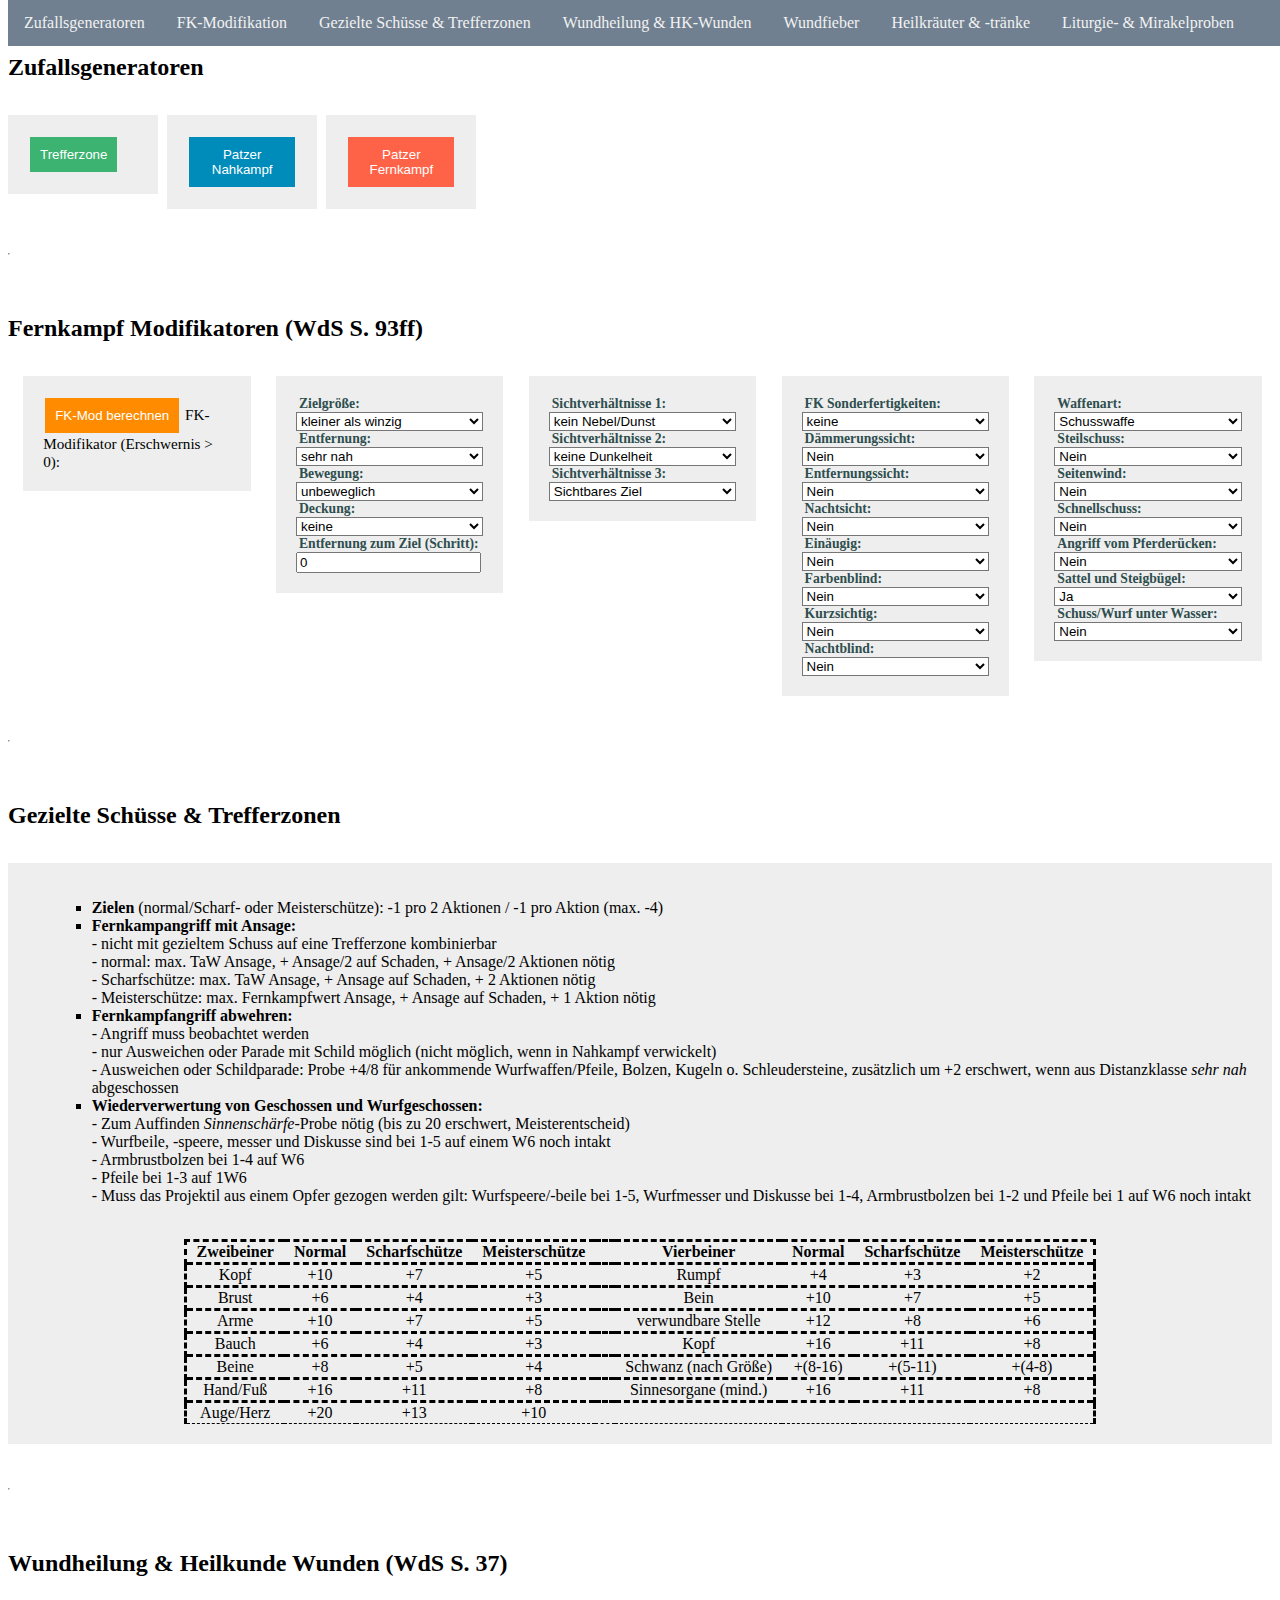
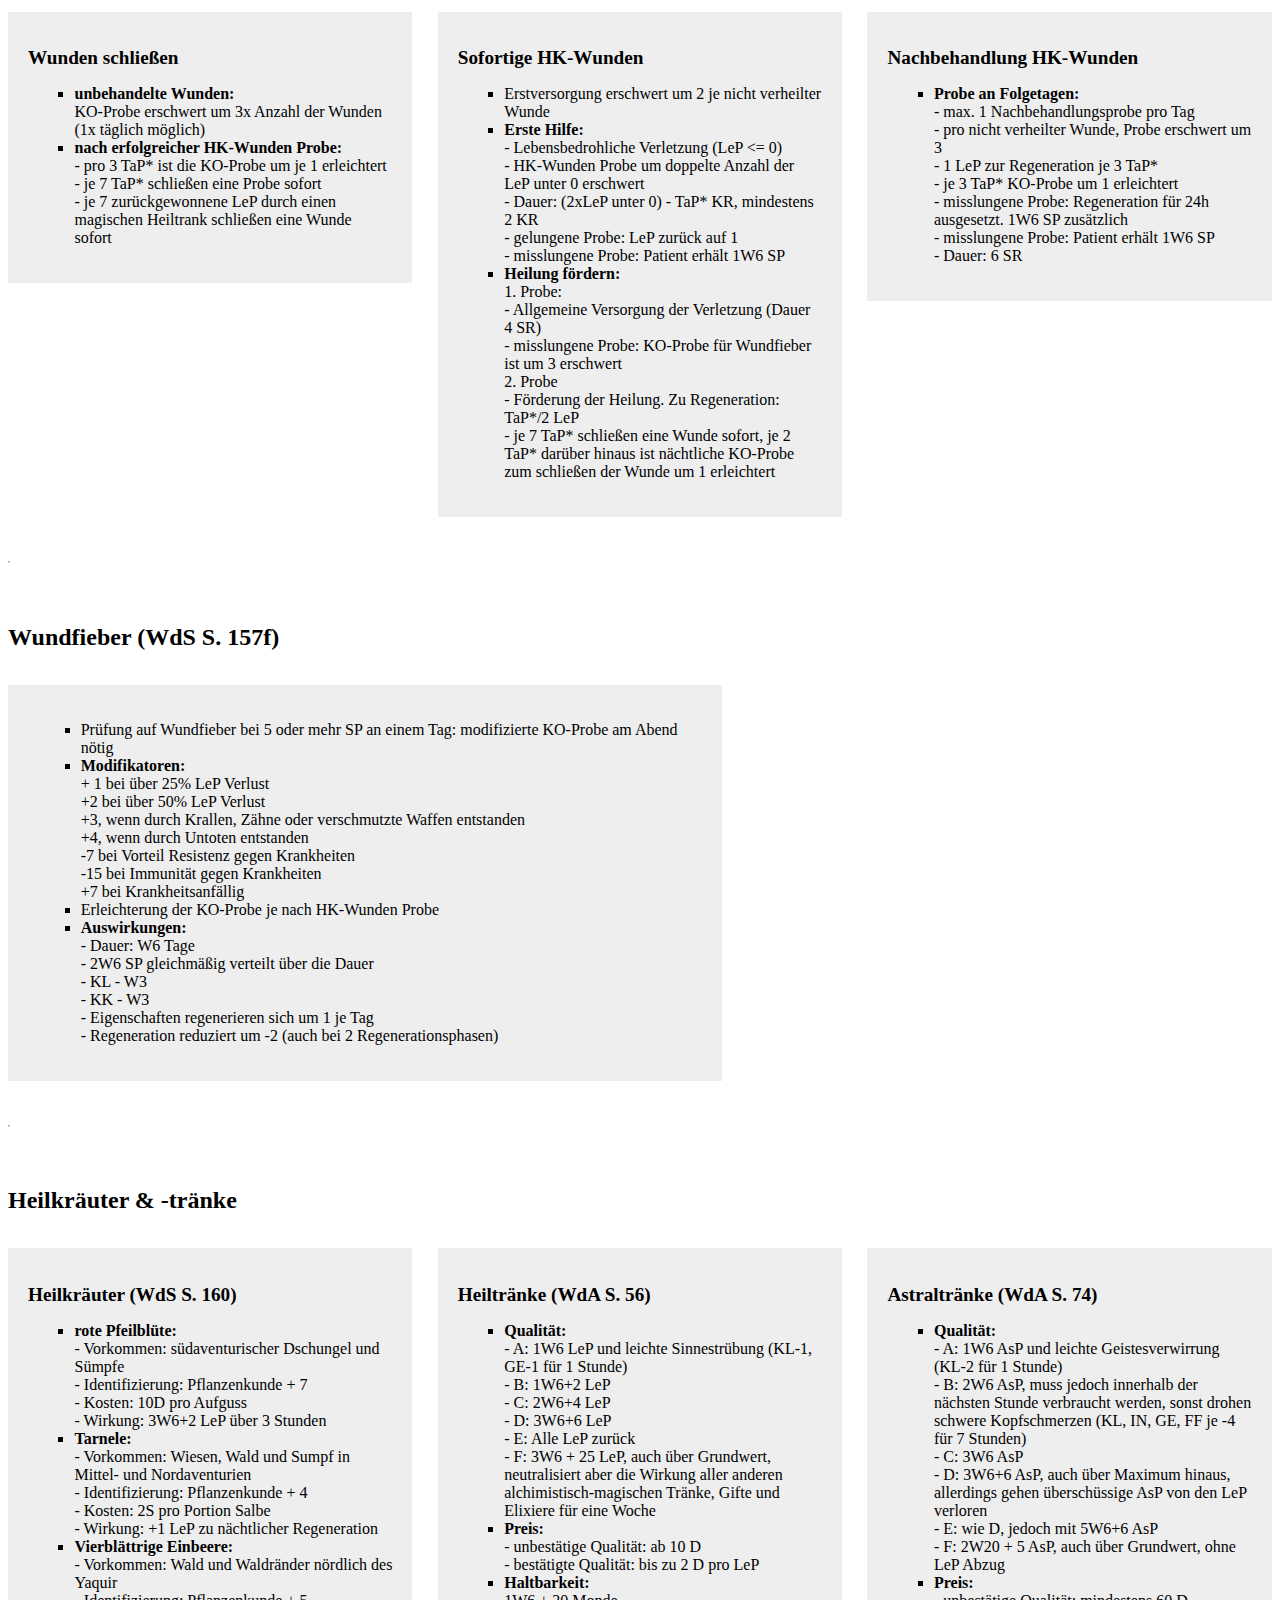
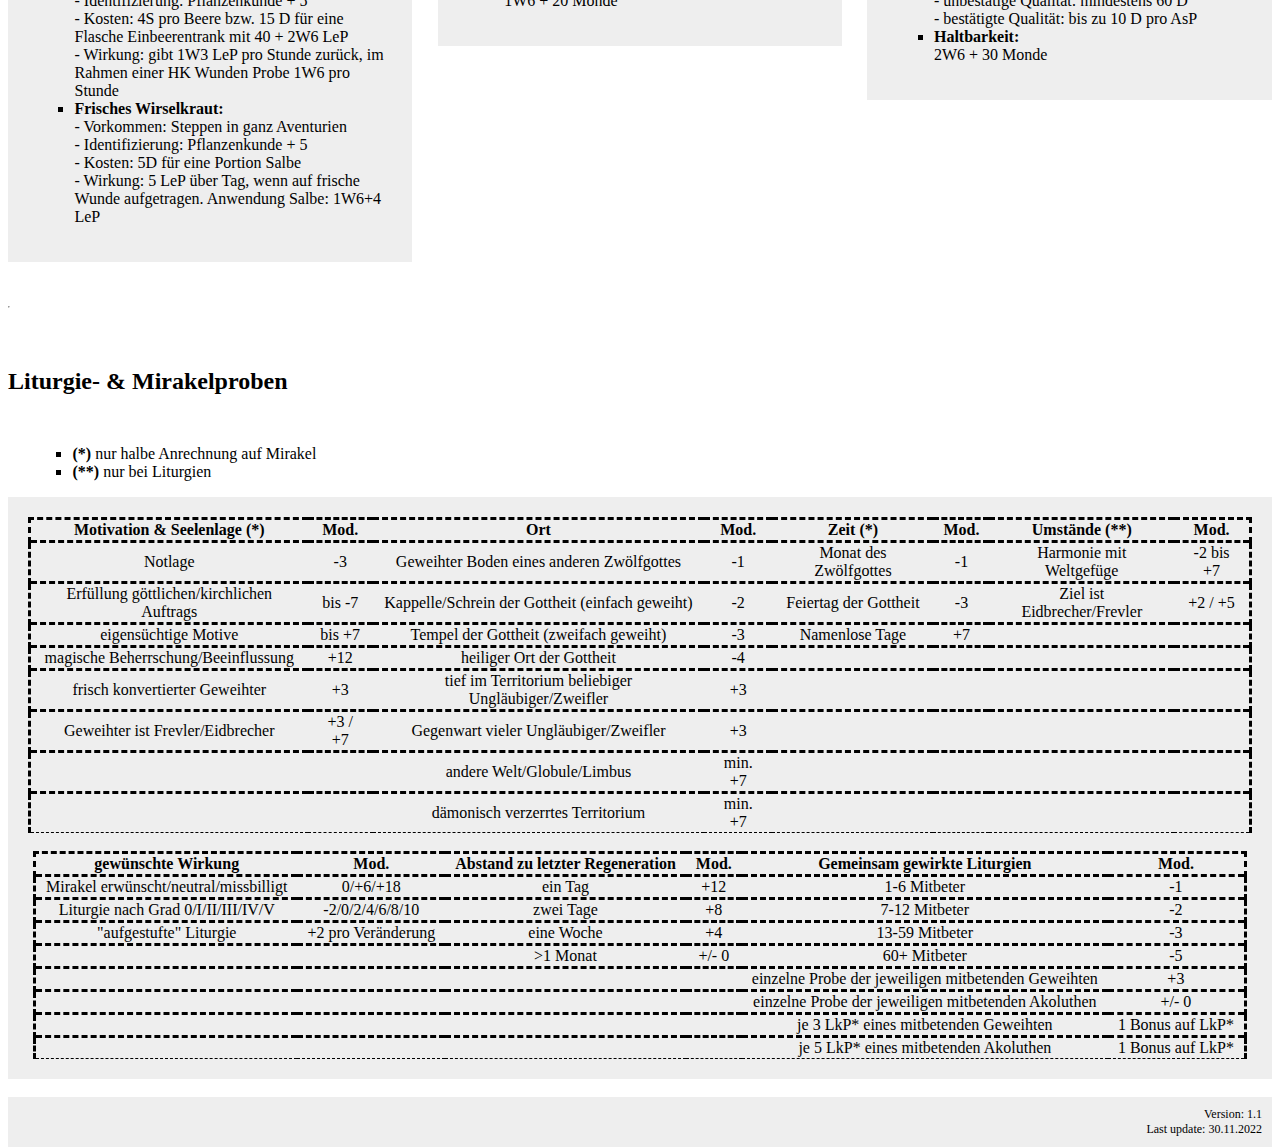
==== commit 384681ea: "Bugfix" ====
--- a/index.html
+++ b/index.html
@@ -595,8 +595,8 @@
         </div>
         <br>
         <div class="infobox">
-            Version: 1.0<br>
-            Last update: 25.11.2022
+            Version: 1.1<br>
+            Last update: 30.11.2022
         </div>
     </div>
   </body>
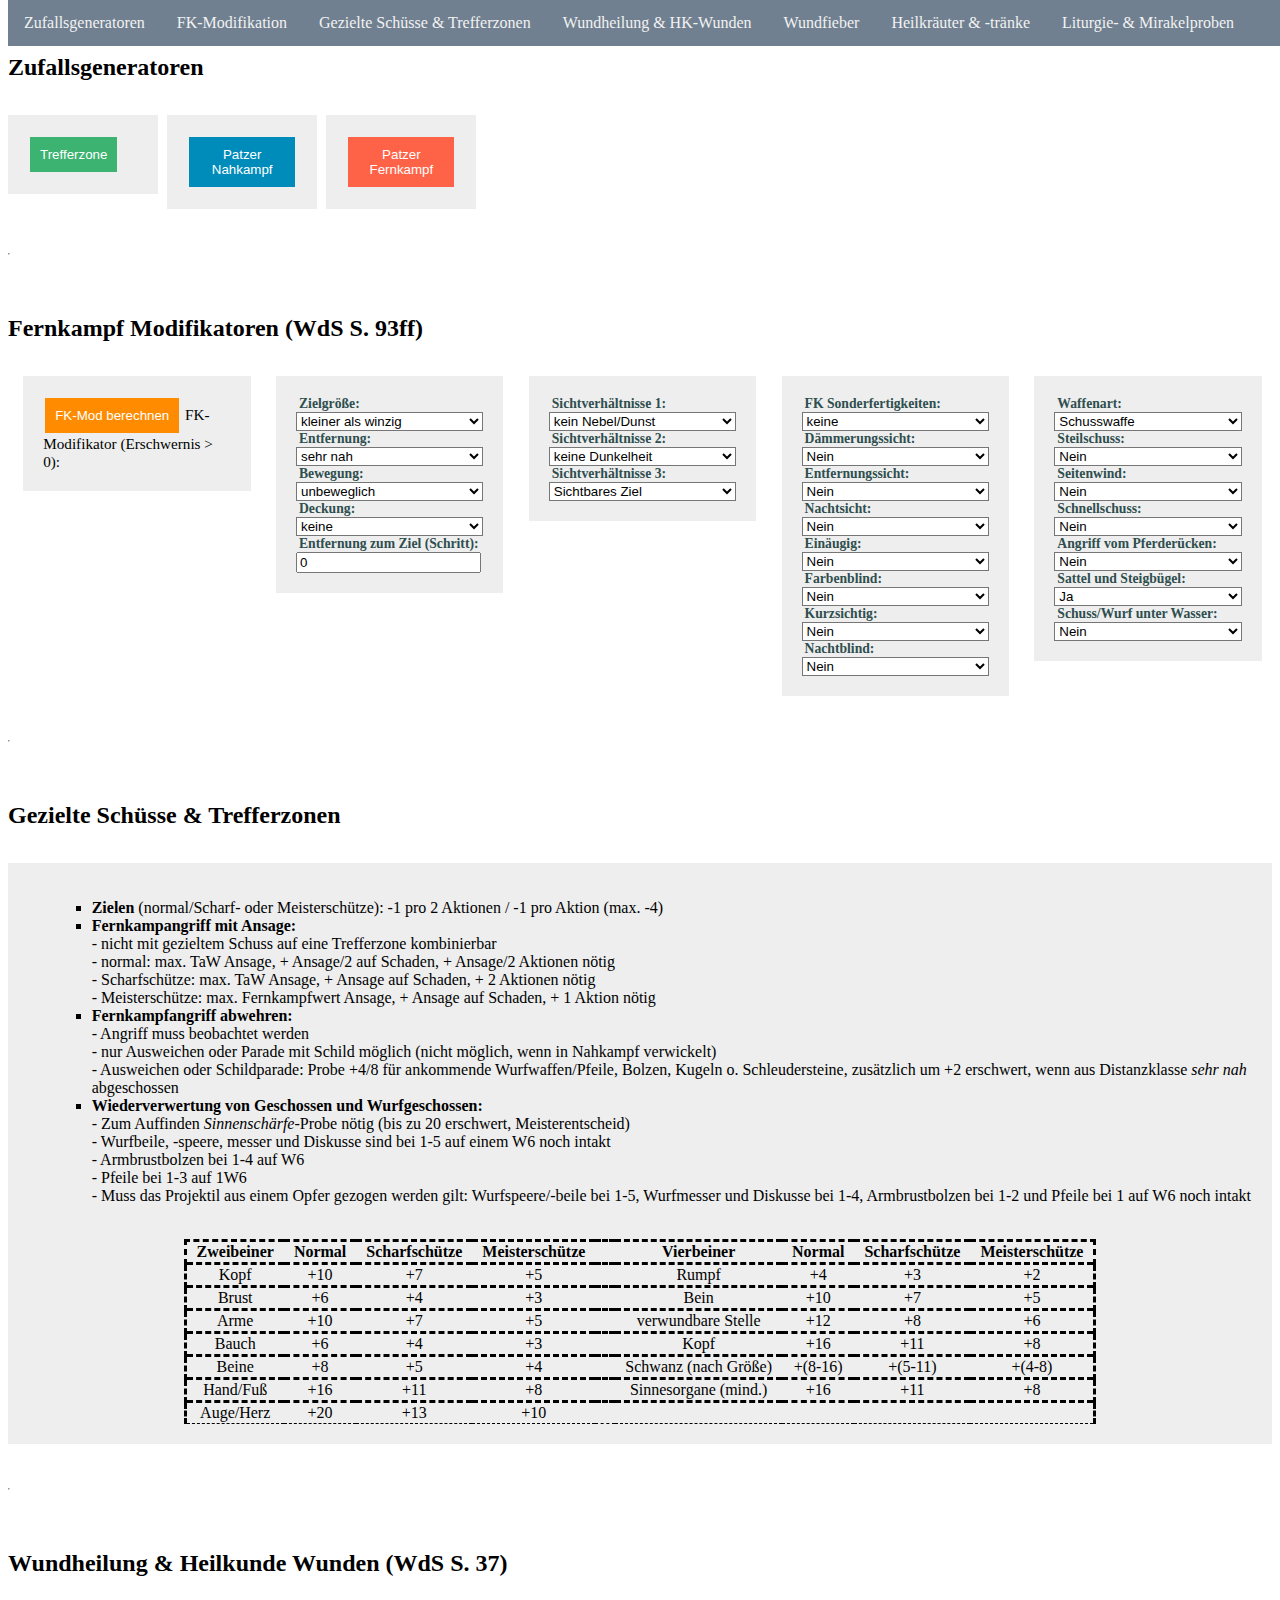
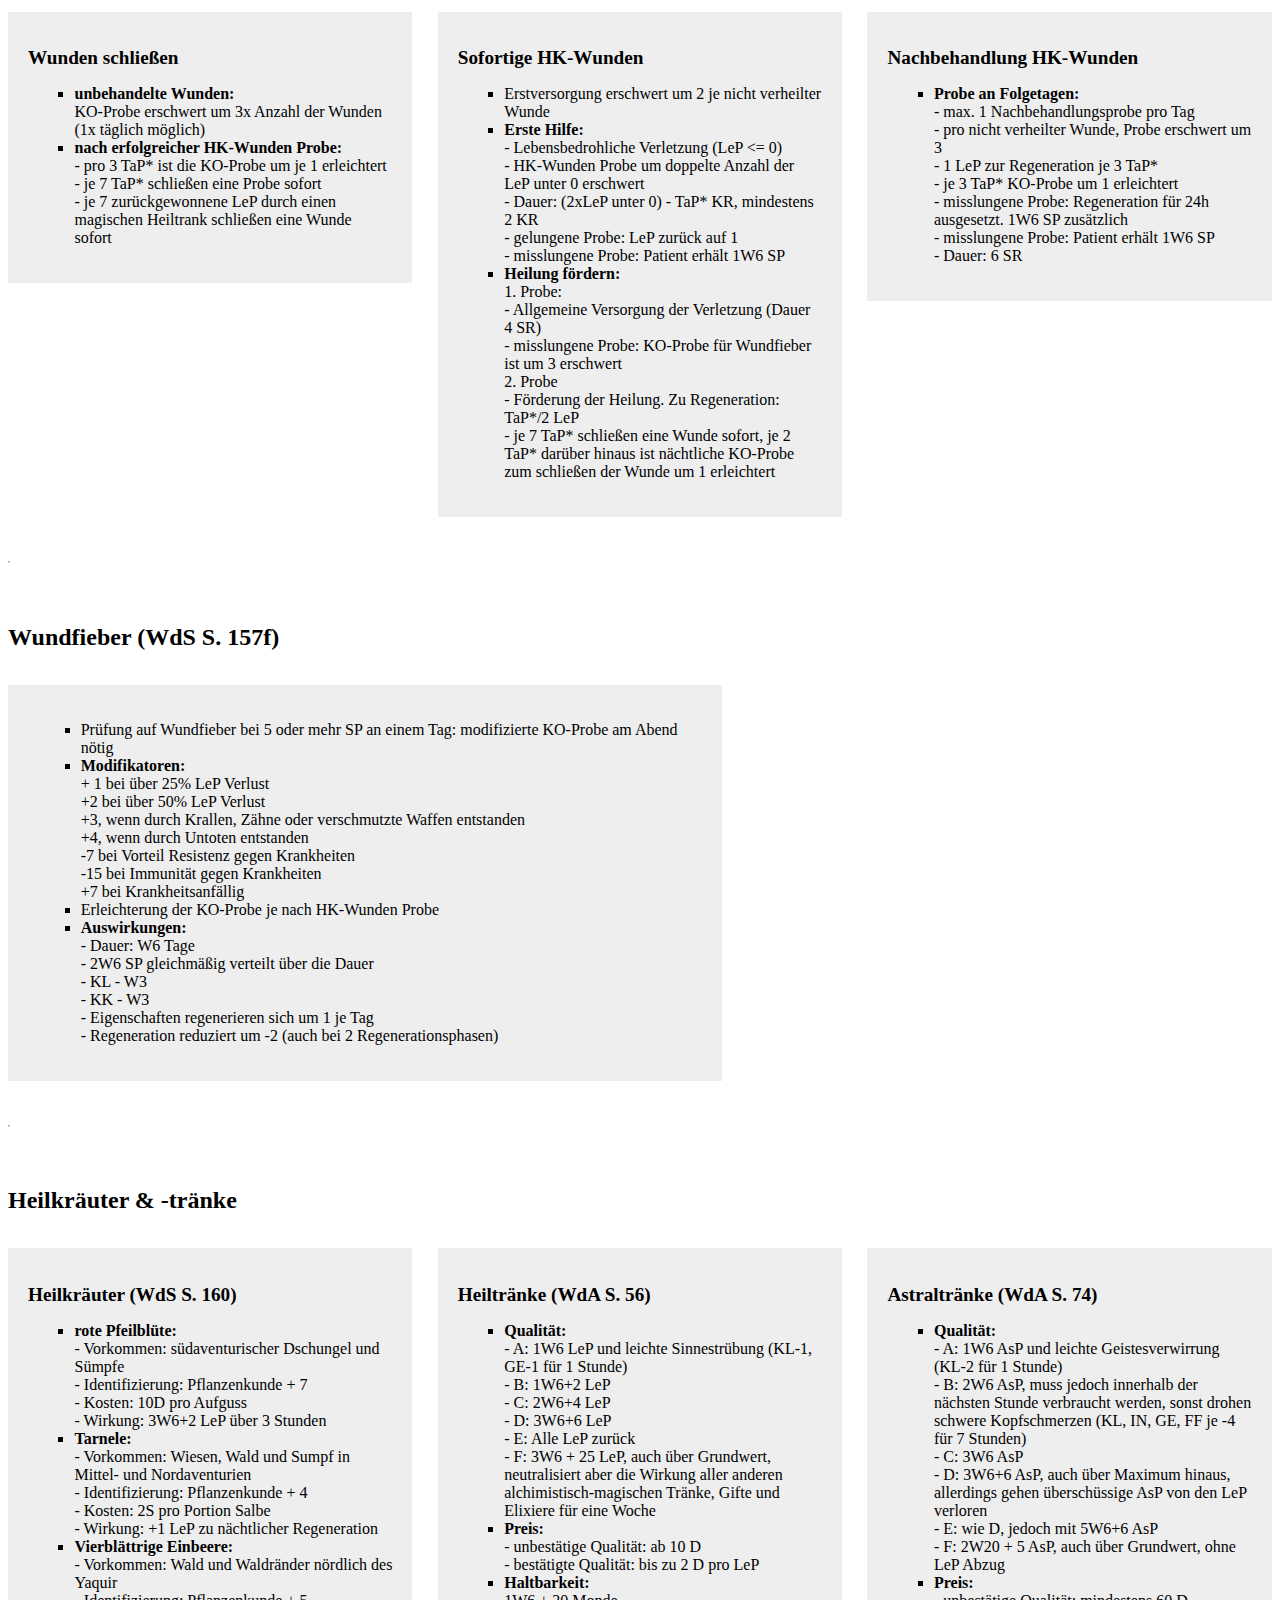
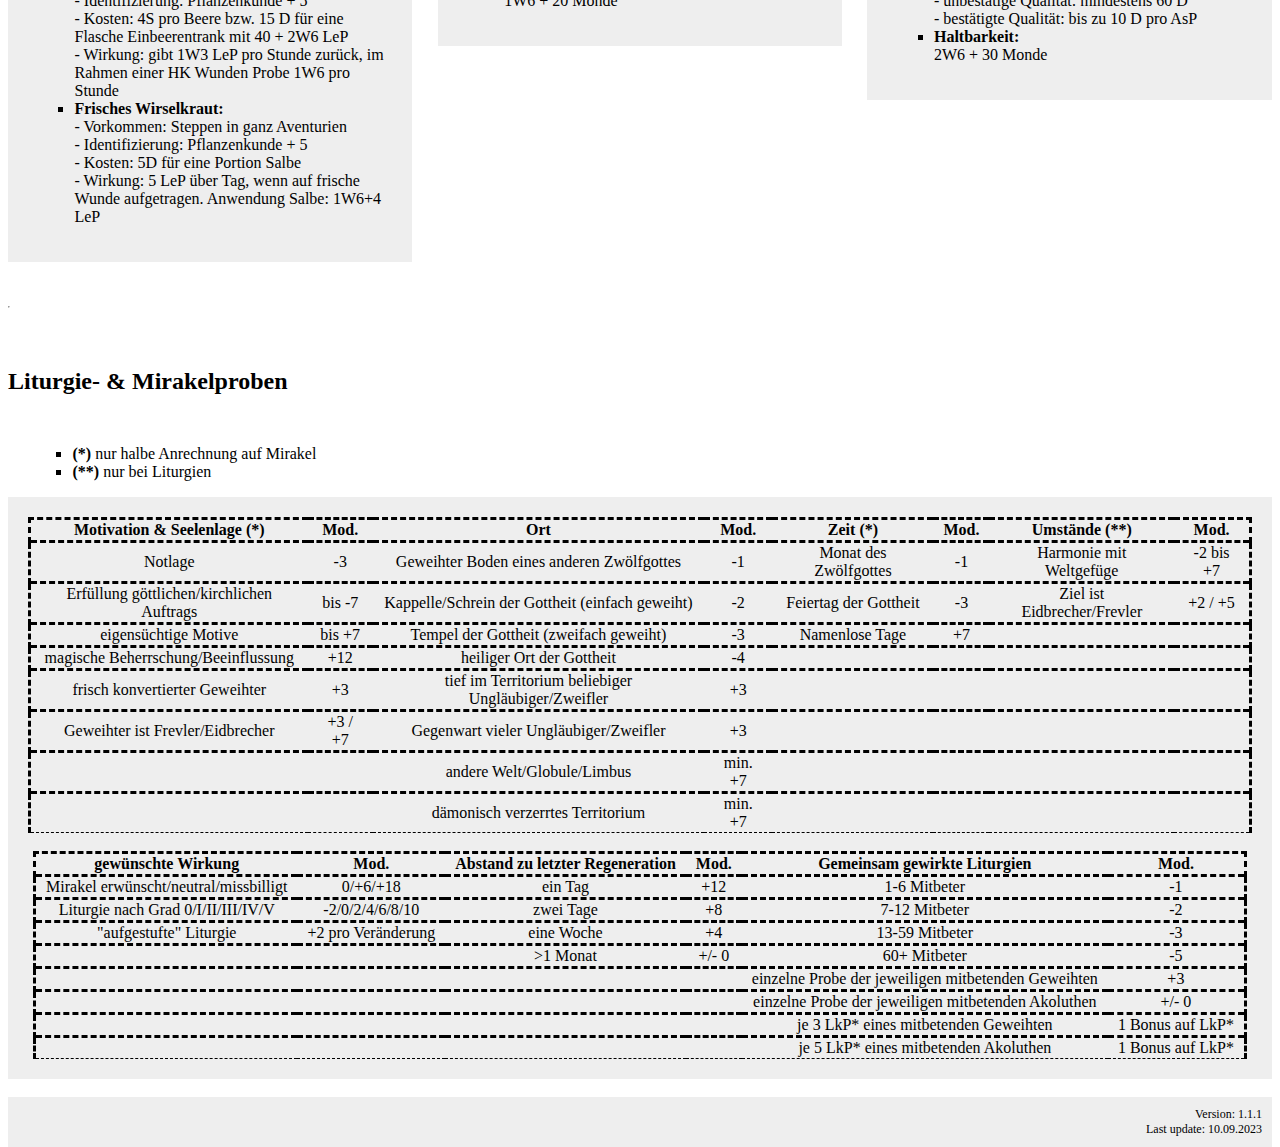
==== commit 33000d45: "bugfix distanceView" ====
--- a/index.html
+++ b/index.html
@@ -595,8 +595,8 @@
         </div>
         <br>
         <div class="infobox">
-            Version: 1.1<br>
-            Last update: 30.11.2022
+            Version: 1.1.1<br>
+            Last update: 10.09.2023
         </div>
     </div>
   </body>
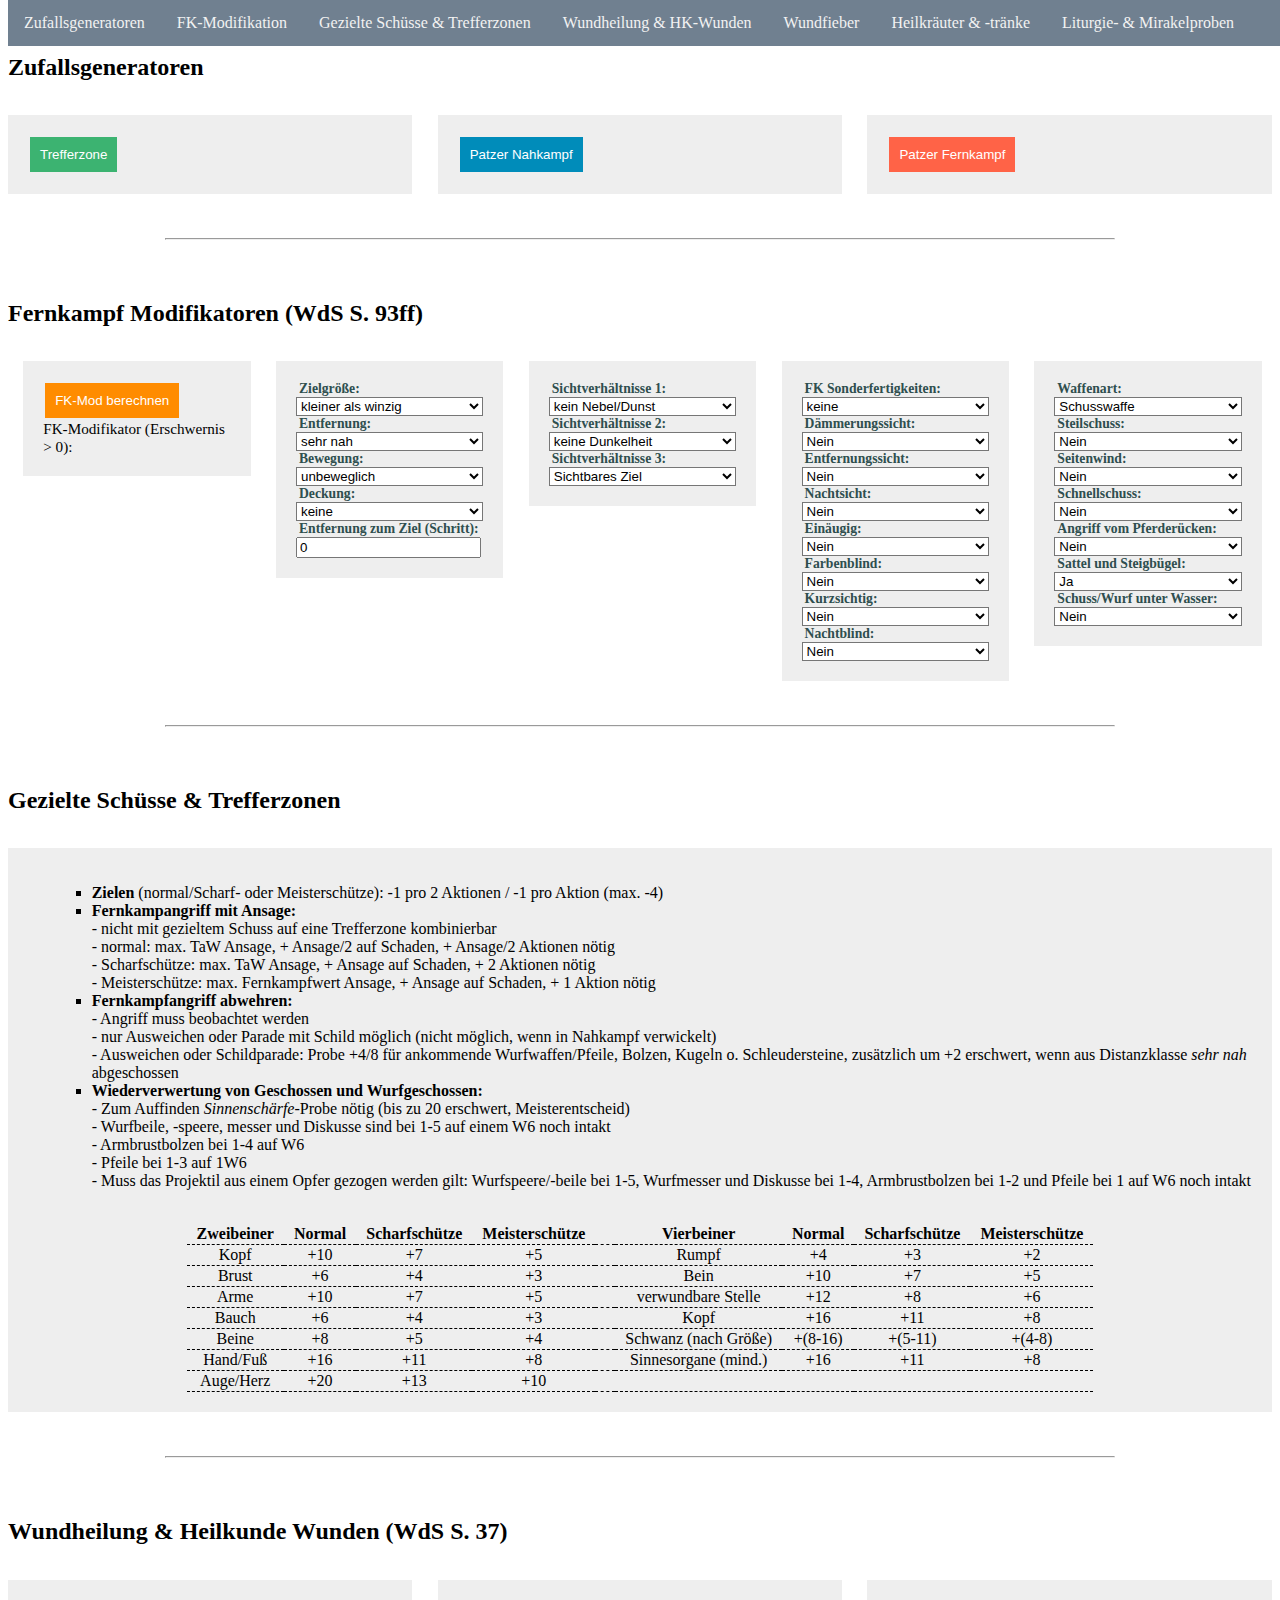
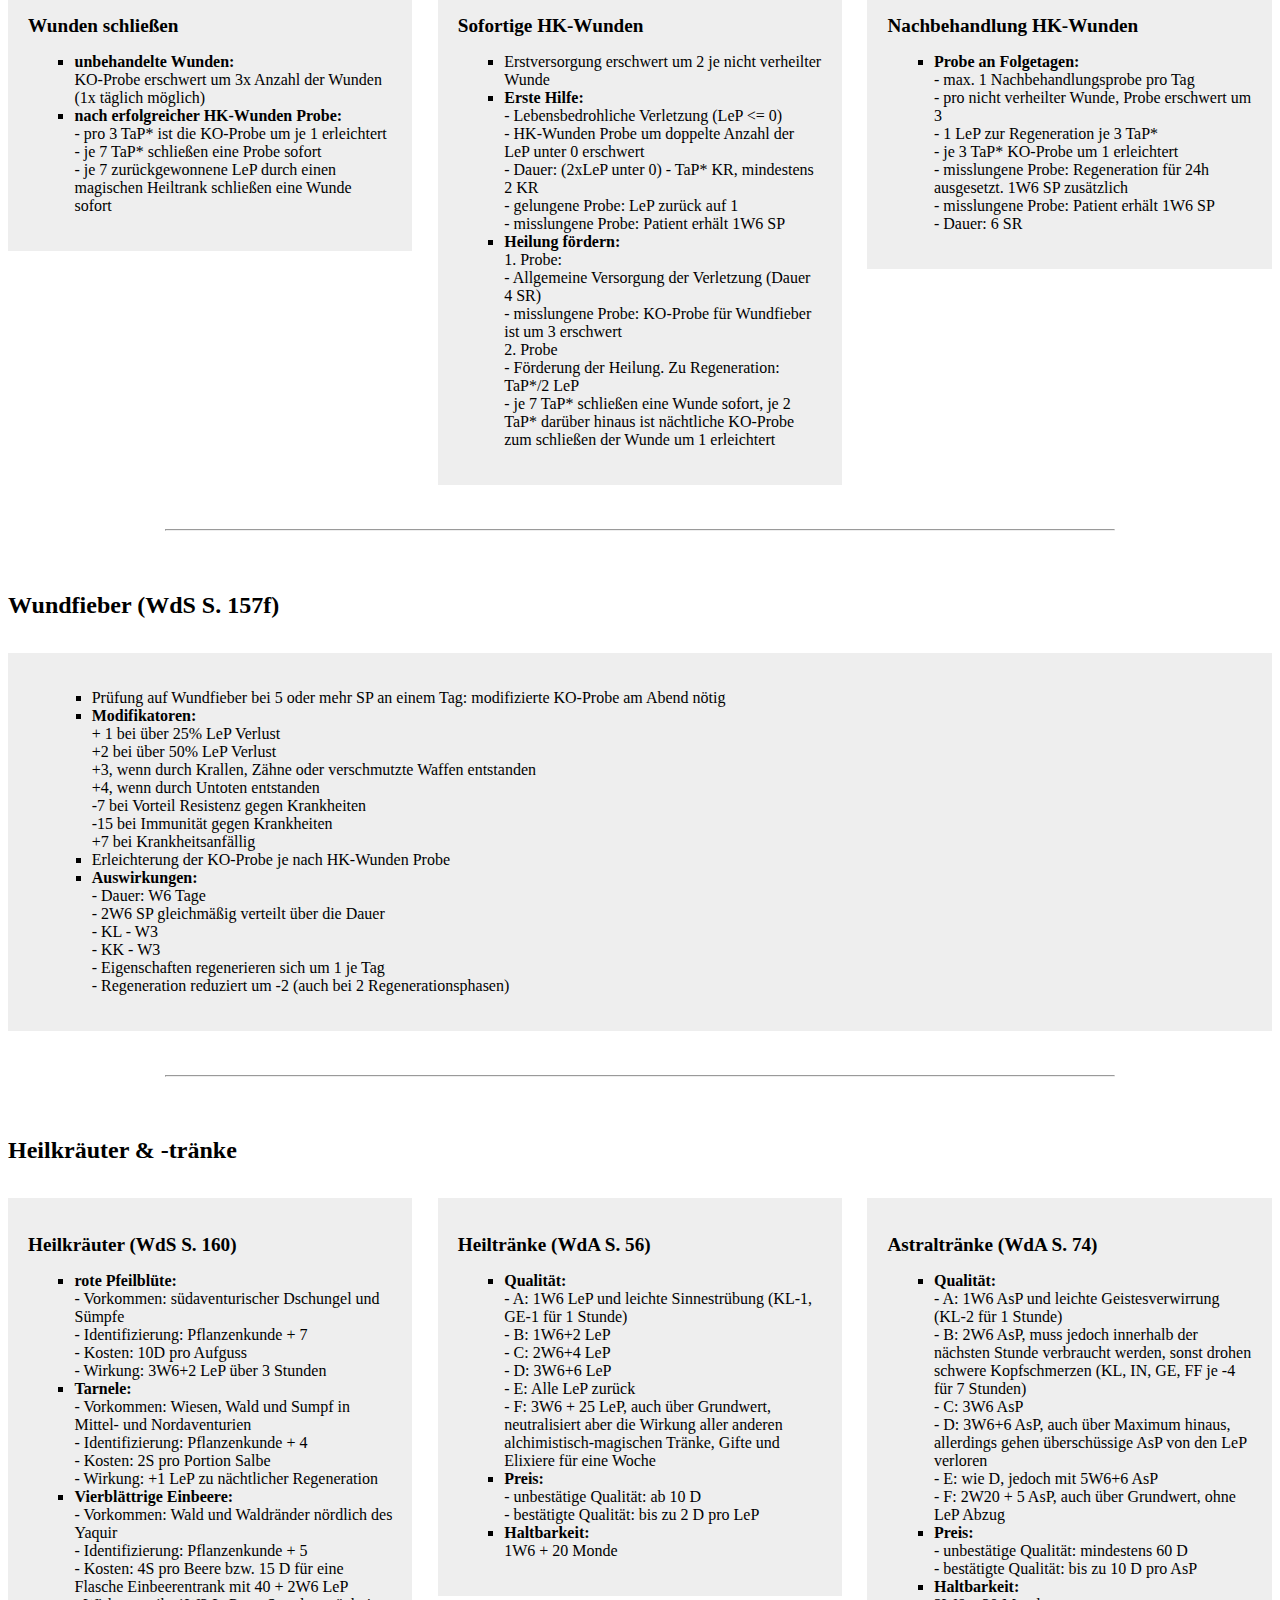
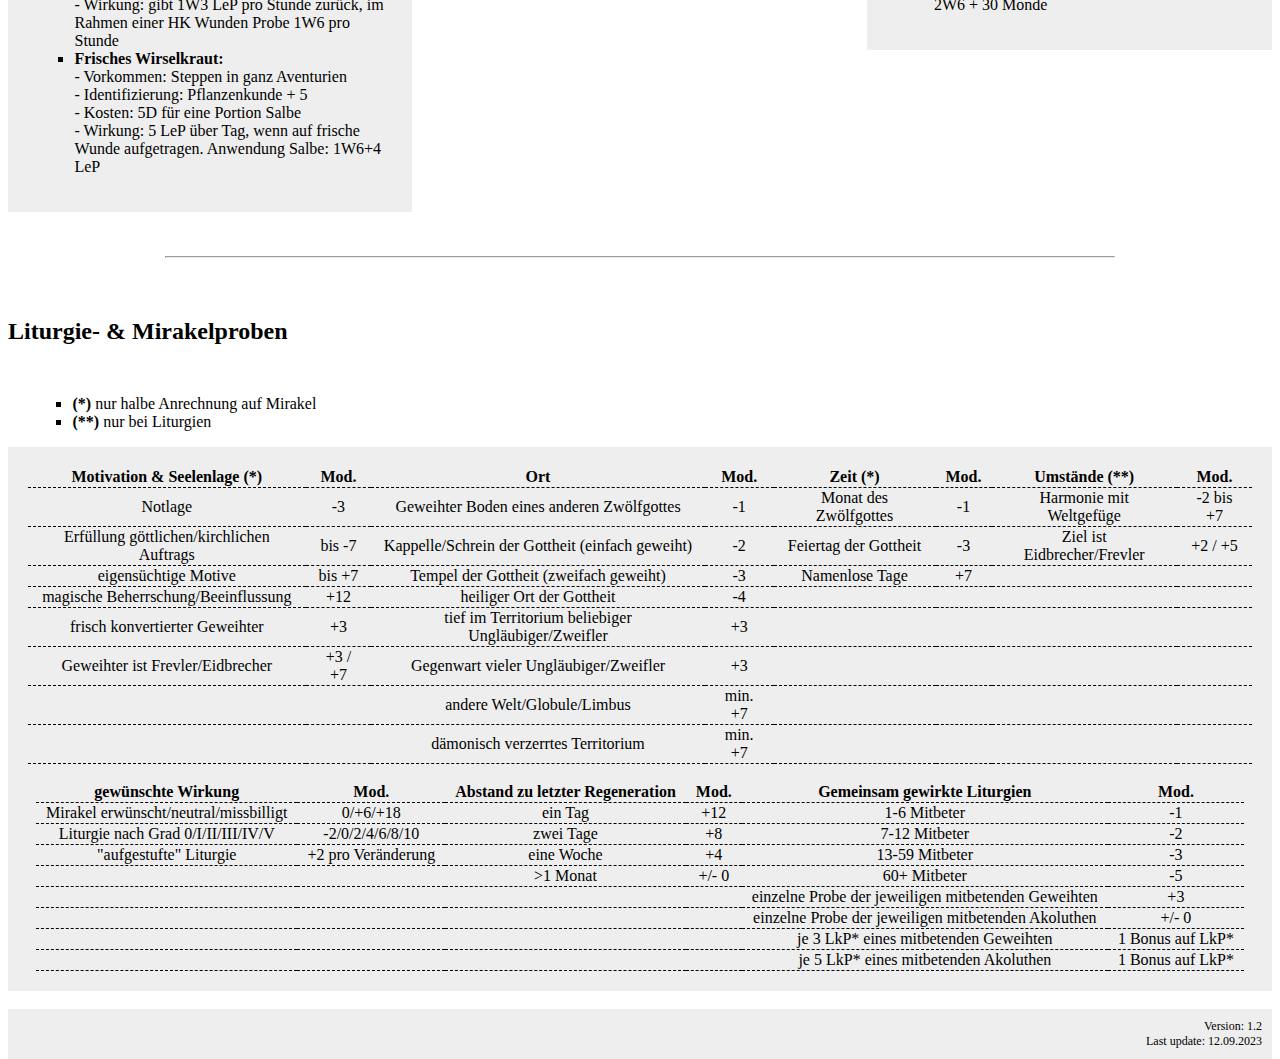
==== commit 8c3020bd: "Updating pyscript, html and style. bugfix Entfernungssinn" ====
--- a/index.html
+++ b/index.html
@@ -4,9 +4,11 @@
     <meta charset="utf-8" />
     <meta name="viewport" content="width=device-width, initial-scale=1" />
     <title>DSA Tool</title>
-    <link rel="stylesheet" href="https://pyscript.net/alpha/pyscript.css" />
     <link rel="stylesheet" type="text/css" href="style.css" media="screen" />
-    <script defer src="https://pyscript.net/alpha/pyscript.js"></script>
+    <link rel="stylesheet" href="https://pyscript.net/latest/pyscript.css" />
+    <script defer src="https://pyscript.net/latest/pyscript.js"></script> 
+    <!-- <link rel="stylesheet" href="https://pyscript.net/alpha/pyscript.css" /> -->
+    <!-- <script defer src="https://pyscript.net/alpha/pyscript.js"></script> -->
   </head>
   <body>
     <div class="navbar">
@@ -25,17 +27,17 @@
             <h1 id="Zufallsgeneratoren">Zufallsgeneratoren</h1>
             <br>
             <div class="bigbox">
-                <button id="submit" class="button button1" pys-onClick="trefferzone">Trefferzone</button>
+                <button id="submit" class="button button1" py-click="trefferzone()">Trefferzone</button>
                 <div id="output"></div>
                 <py-script src="./DSAtool.py"></py-script>
             </div>
             <div class="bigbox">
-                <button id="submit2" class="button button2" pys-onClick="patzertabelle_nk">Patzer Nahkampf</button>
+                <button id="submit2" class="button button2" py-click="patzertabelle_nk()">Patzer Nahkampf</button>
                 <div id="output2"></div>
                 <py-script src="./DSAtool.py"></py-script>
             </div>
             <div class="bigbox">
-                <button id="submit3" class="button button3" pys-onClick="patzertabelle_fk">Patzer Fernkampf</button>
+                <button id="submit3" class="button button3" py-click="patzertabelle_fk()">Patzer Fernkampf</button>
                 <div id="output3"></div>
                 <py-script src="./DSAtool.py"></py-script>
             </div>
@@ -51,9 +53,9 @@
             <h1 id="FKMod">Fernkampf Modifikatoren (WdS S. 93ff)</h1><br>
             <form onsubmit="return false">
                 <div class ="box2">
-                    <input class="button button4" pys-onClick="fk_html_to_py" type="submit" id="btn-form" value="FK-Mod berechnen">
+                    <input class="button button4" py-click="fk_html_to_py()" type="submit" id="btn-form" value="FK-Mod berechnen">
                     <py-script src="./DSAtool.py"></py-script>
-                    FK-Modifikator (Erschwernis > 0):
+                    <br>FK-Modifikator (Erschwernis > 0):
                     <b><div id="output4"></div></b>
                 </div>
                 <div class="box2">
@@ -595,8 +597,8 @@
         </div>
         <br>
         <div class="infobox">
-            Version: 1.1.1<br>
-            Last update: 10.09.2023
+            Version: 1.2<br>
+            Last update: 12.09.2023
         </div>
     </div>
   </body>
--- a/style.css
+++ b/style.css
@@ -4,6 +4,11 @@
 
 body {
     background-color: white;
+}
+
+hr {
+    width: 75%;
+    color: #eeeeee;
 }
 
 h1 {
@@ -55,6 +60,7 @@
 
 .container {
     display:table;
+    width: 100%;
 }
 
 .main {
@@ -119,11 +125,11 @@
 
   /* The navigation bar */
 .navbar {
+    width: 100%;
     overflow: hidden;
     background-color: slategray;
     position: fixed;
     top: 0;
-    width: 100%;
     }
 .navbar a {
     float: left;
@@ -152,8 +158,8 @@
 }
 
 tr {
-    border-bottom: 1px solid black;
-    border-style: dashed;
+    border-bottom: 1px black;
+    border-bottom-style: dashed;
 }
 
 tr:hover {
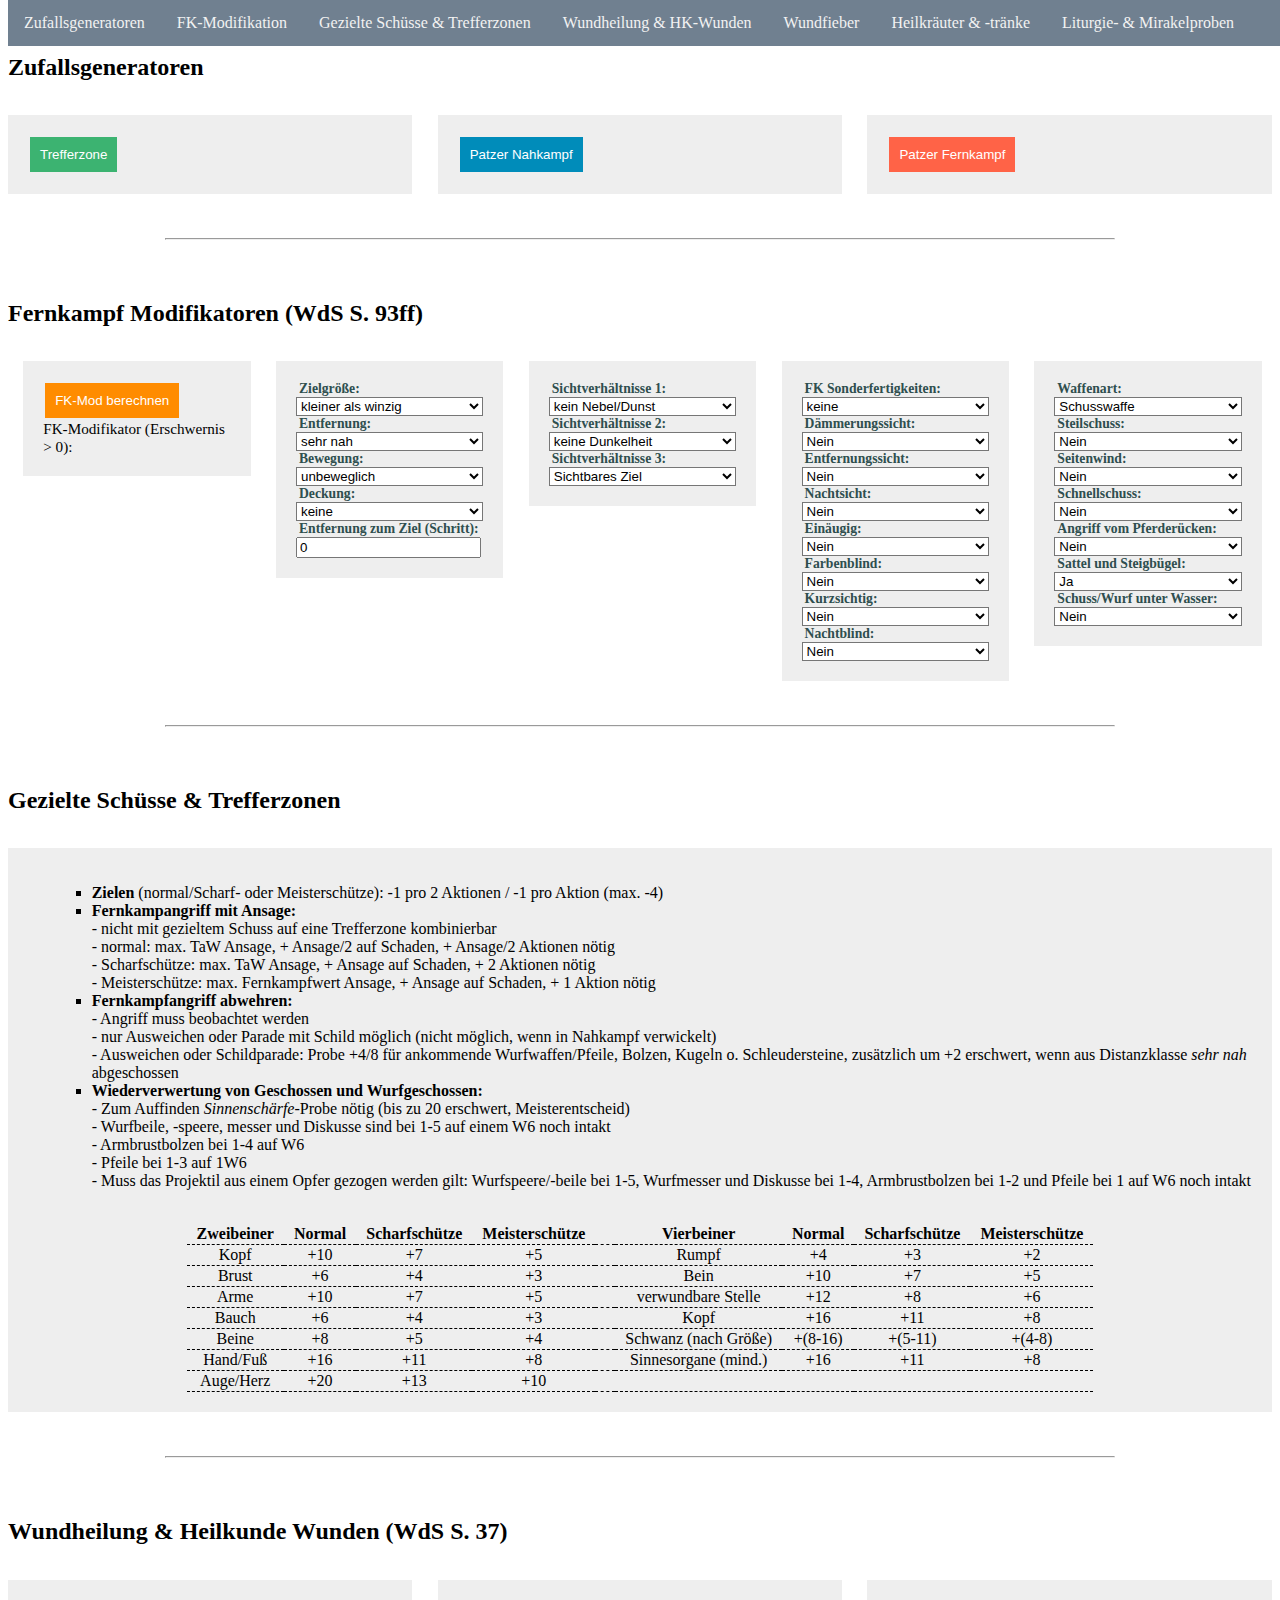
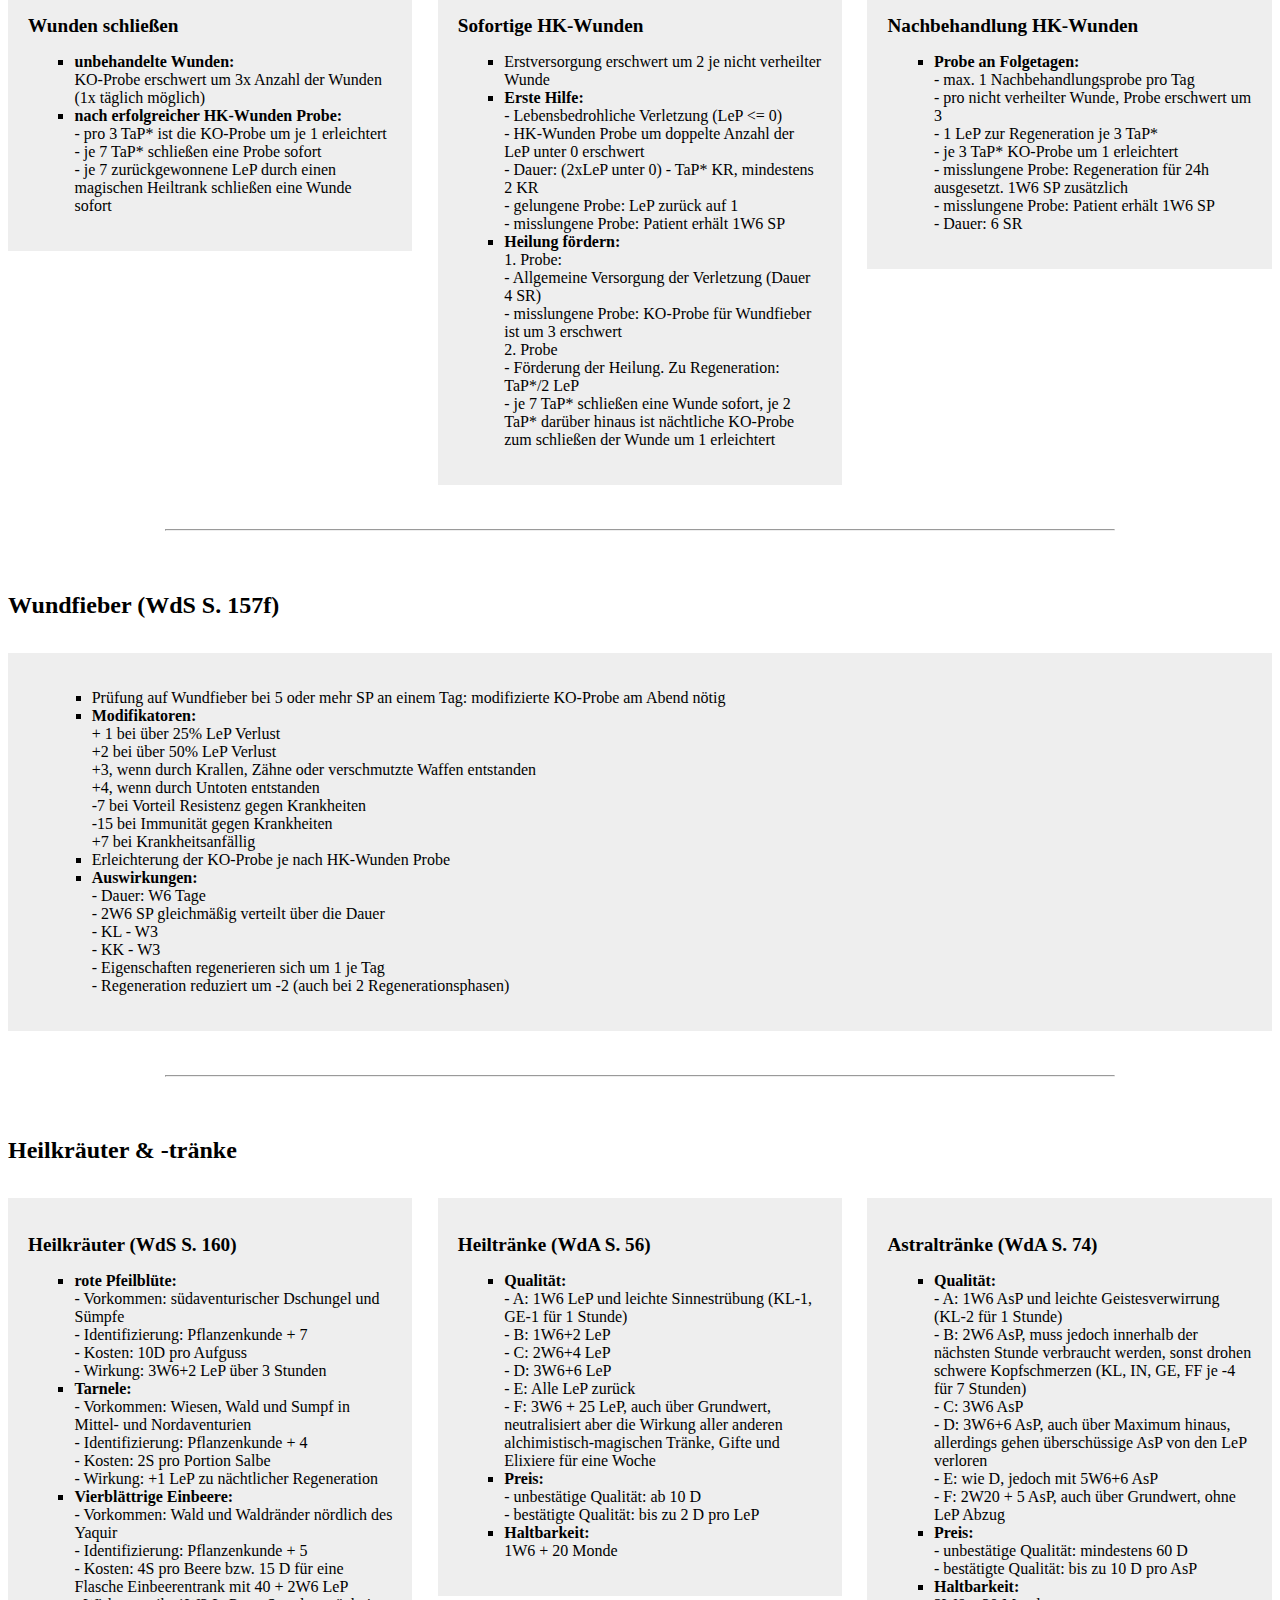
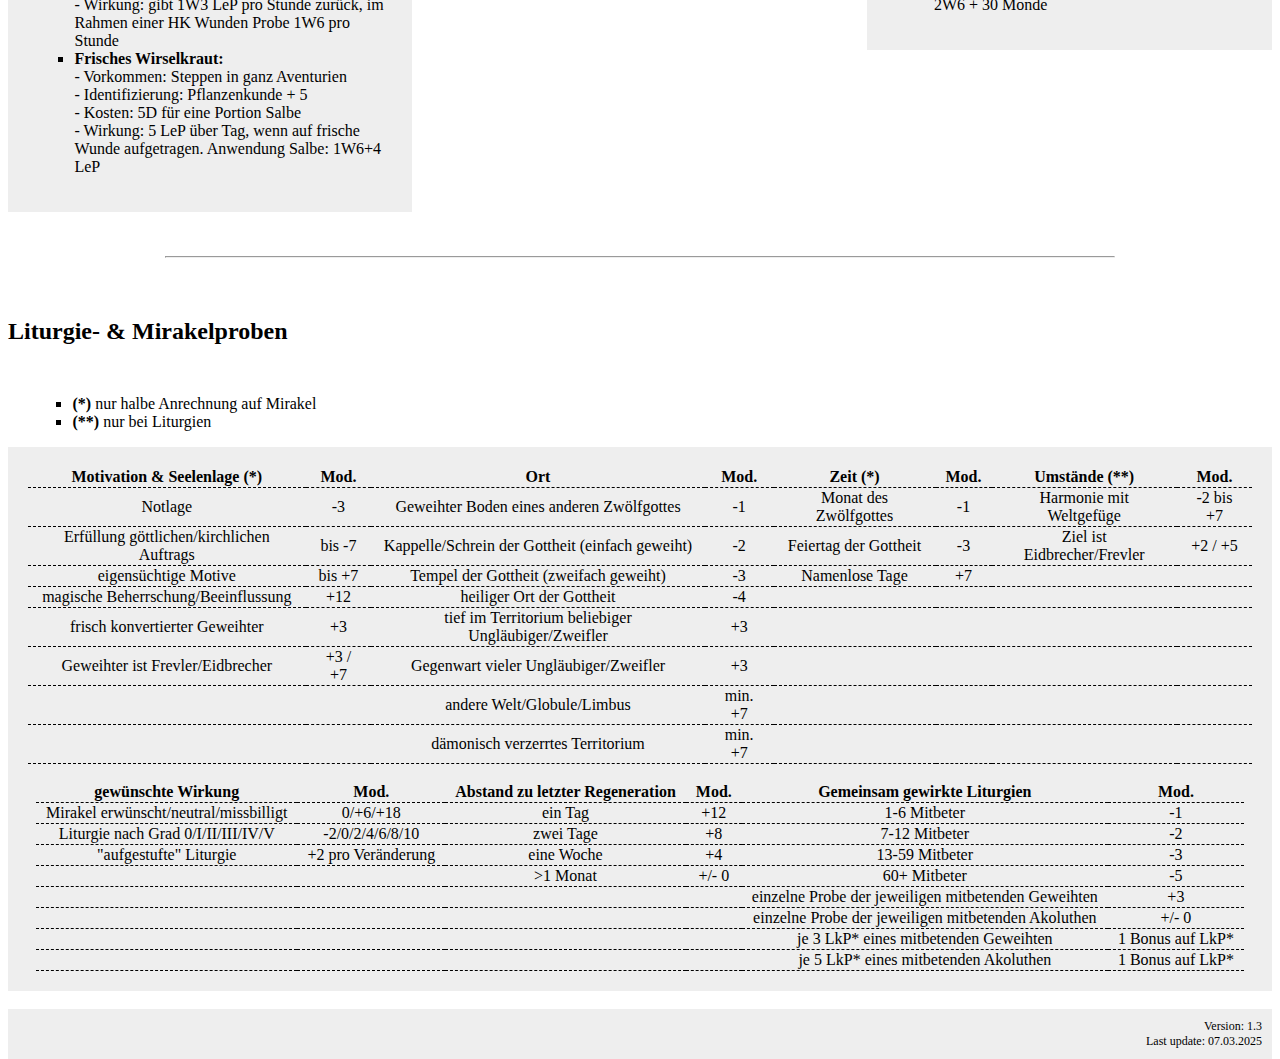
==== commit 5b2e4fb6: "Updating also index.html to latest fixes" ====
--- a/index.html
+++ b/index.html
@@ -5,12 +5,20 @@
     <meta name="viewport" content="width=device-width, initial-scale=1" />
     <title>DSA Tool</title>
     <link rel="stylesheet" type="text/css" href="style.css" media="screen" />
-    <link rel="stylesheet" href="https://pyscript.net/latest/pyscript.css" />
-    <script defer src="https://pyscript.net/latest/pyscript.js"></script> 
-    <!-- <link rel="stylesheet" href="https://pyscript.net/alpha/pyscript.css" /> -->
-    <!-- <script defer src="https://pyscript.net/alpha/pyscript.js"></script> -->
+    <!-- Including PyScript links-->
+    <link rel="stylesheet" href="https://pyscript.net/releases/2024.1.1/core.css">
+    <script type="module" src="https://pyscript.net/releases/2024.1.1/core.js"></script>
+
   </head>
   <body>
+    <!-- Define Pyscript python file location -->
+    <section class="pyscript">
+      <script type="py" src="./DSAtool.py" config="./pyscript.toml"></script>
+    </section>
+    <!-- <script type="py" src="./DSAtool.py"></script> -->
+    <!-- somehow it does not work if the config="pyscript.json" is included?!-->
+
+    <!-- Start content -->
     <div class="navbar">
         <nav>
             <a href="#Zufallsgeneratoren">Zufallsgeneratoren</a>
@@ -27,19 +35,16 @@
             <h1 id="Zufallsgeneratoren">Zufallsgeneratoren</h1>
             <br>
             <div class="bigbox">
-                <button id="submit" class="button button1" py-click="trefferzone()">Trefferzone</button>
+                <button id="submit" class="button button1" py-click="trefferzone">Trefferzone</button>
                 <div id="output"></div>
-                <py-script src="./DSAtool.py"></py-script>
-            </div>
-            <div class="bigbox">
-                <button id="submit2" class="button button2" py-click="patzertabelle_nk()">Patzer Nahkampf</button>
+            </div>
+            <div class="bigbox">
+                <button id="submit2" class="button button2" py-click="patzertabelle_nk">Patzer Nahkampf</button>
                 <div id="output2"></div>
-                <py-script src="./DSAtool.py"></py-script>
-            </div>
-            <div class="bigbox">
-                <button id="submit3" class="button button3" py-click="patzertabelle_fk()">Patzer Fernkampf</button>
+            </div>
+            <div class="bigbox">
+                <button id="submit3" class="button button3" py-click="patzertabelle_fk">Patzer Fernkampf</button>
                 <div id="output3"></div>
-                <py-script src="./DSAtool.py"></py-script>
             </div>
         </div>
         <div class="container">
@@ -53,8 +58,7 @@
             <h1 id="FKMod">Fernkampf Modifikatoren (WdS S. 93ff)</h1><br>
             <form onsubmit="return false">
                 <div class ="box2">
-                    <input class="button button4" py-click="fk_html_to_py()" type="submit" id="btn-form" value="FK-Mod berechnen">
-                    <py-script src="./DSAtool.py"></py-script>
+                    <input class="button button4" py-click="fk_html_to_py" type="submit" id="btn-form" value="FK-Mod berechnen">
                     <br>FK-Modifikator (Erschwernis > 0):
                     <b><div id="output4"></div></b>
                 </div>
@@ -597,8 +601,8 @@
         </div>
         <br>
         <div class="infobox">
-            Version: 1.2<br>
-            Last update: 12.09.2023
+            Version: 1.3<br>
+            Last update: 07.03.2025
         </div>
     </div>
   </body>
